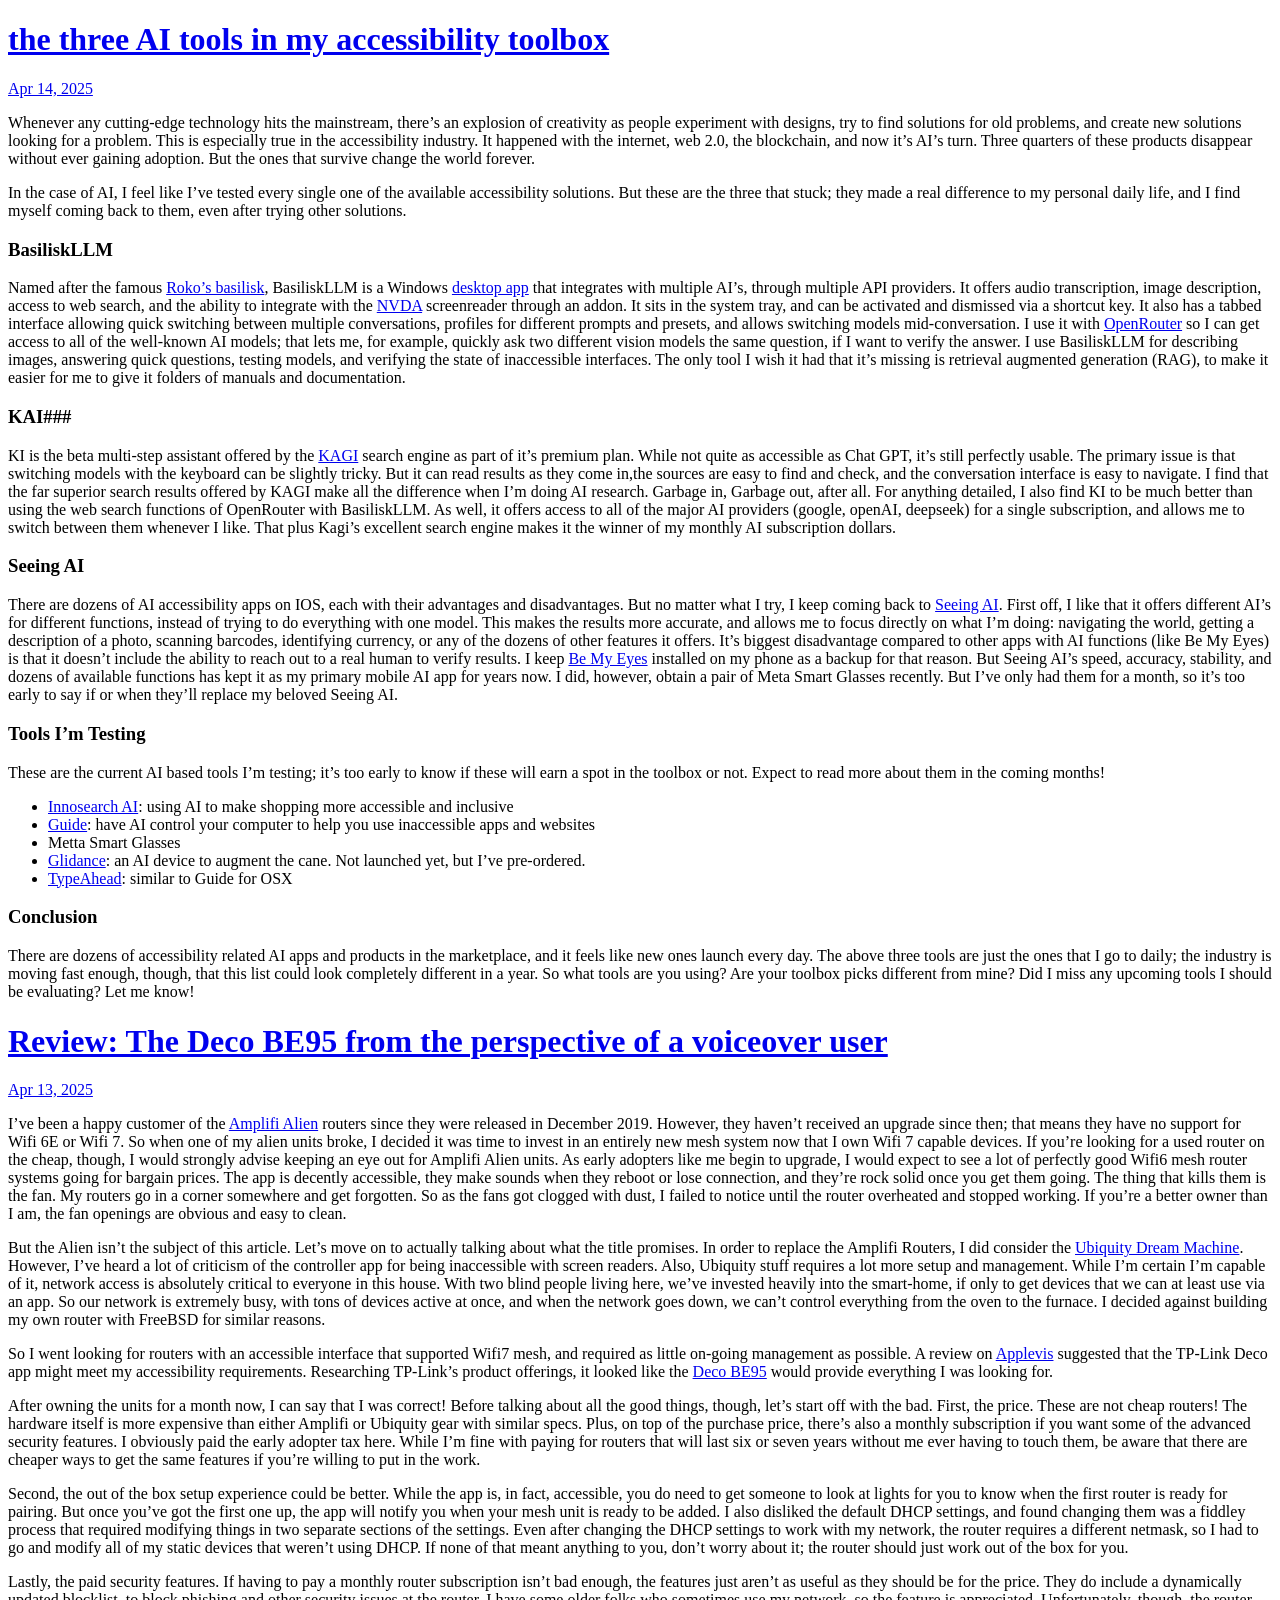
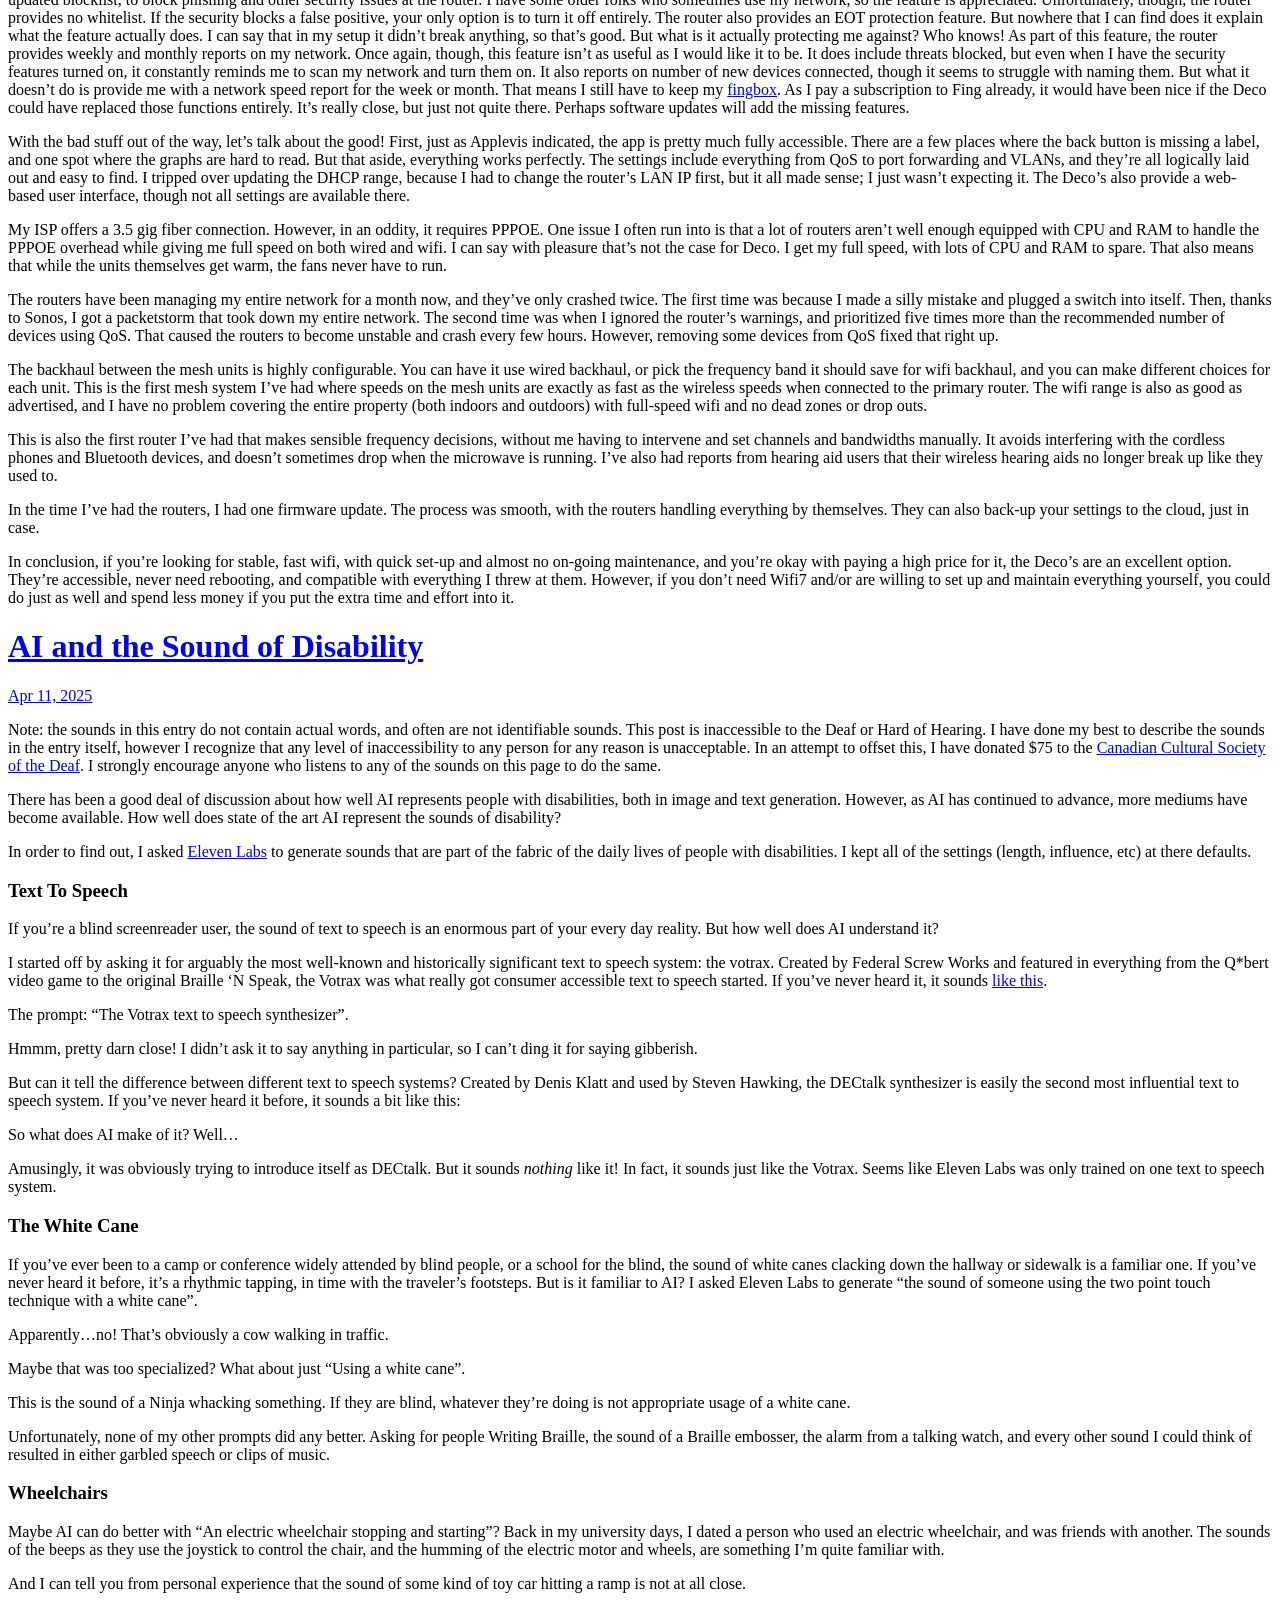
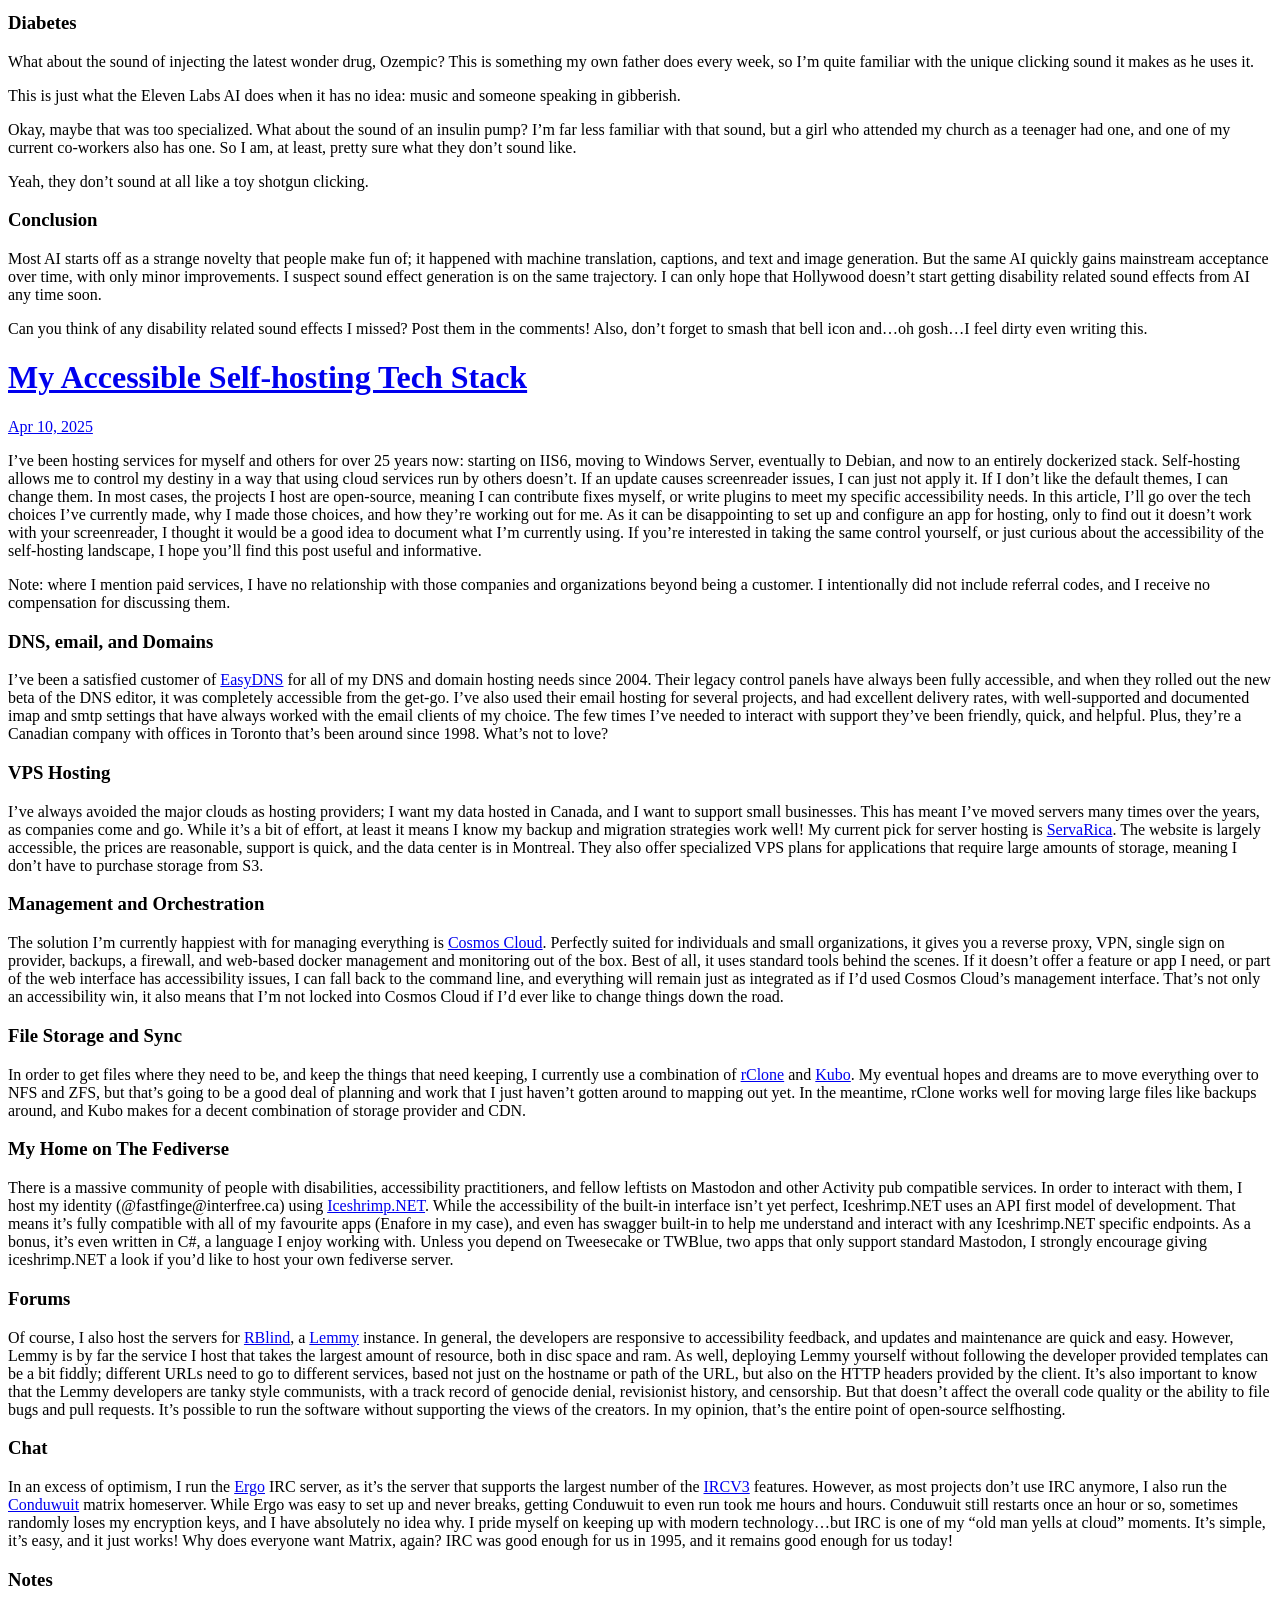
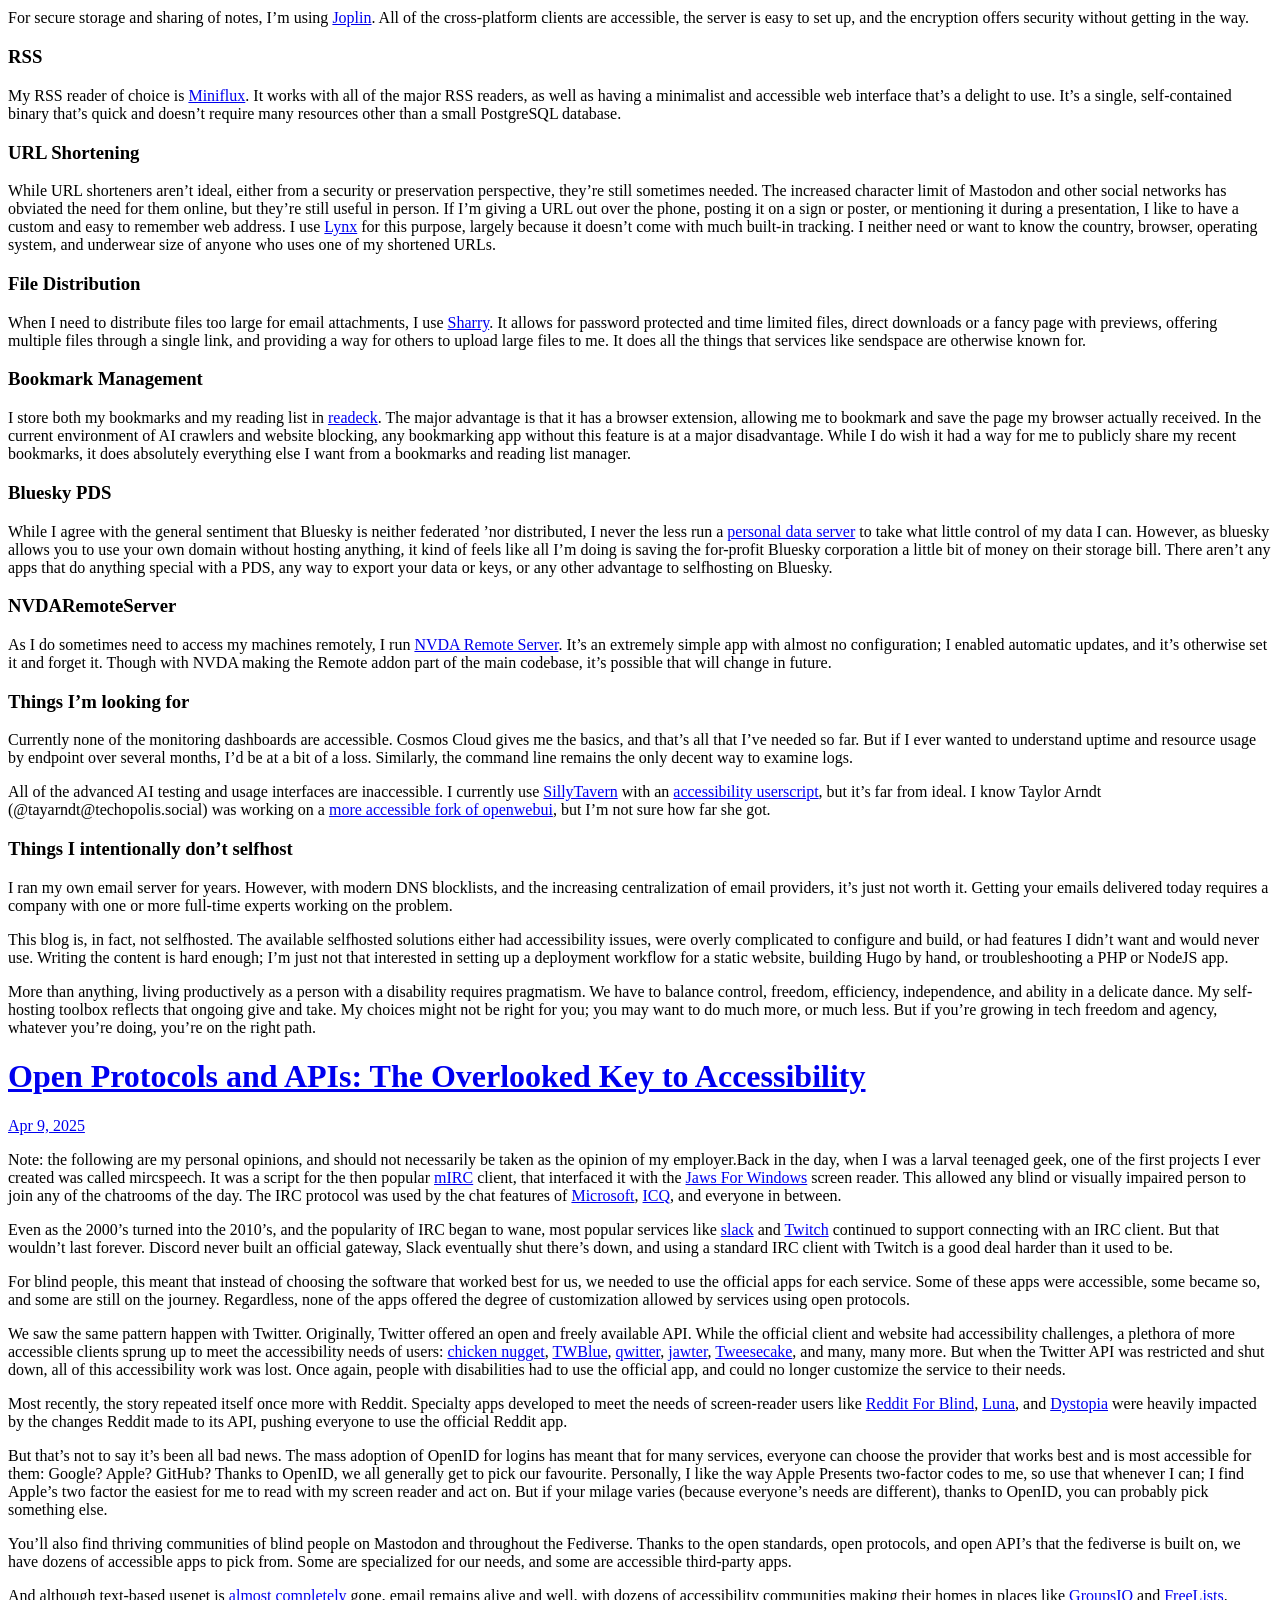
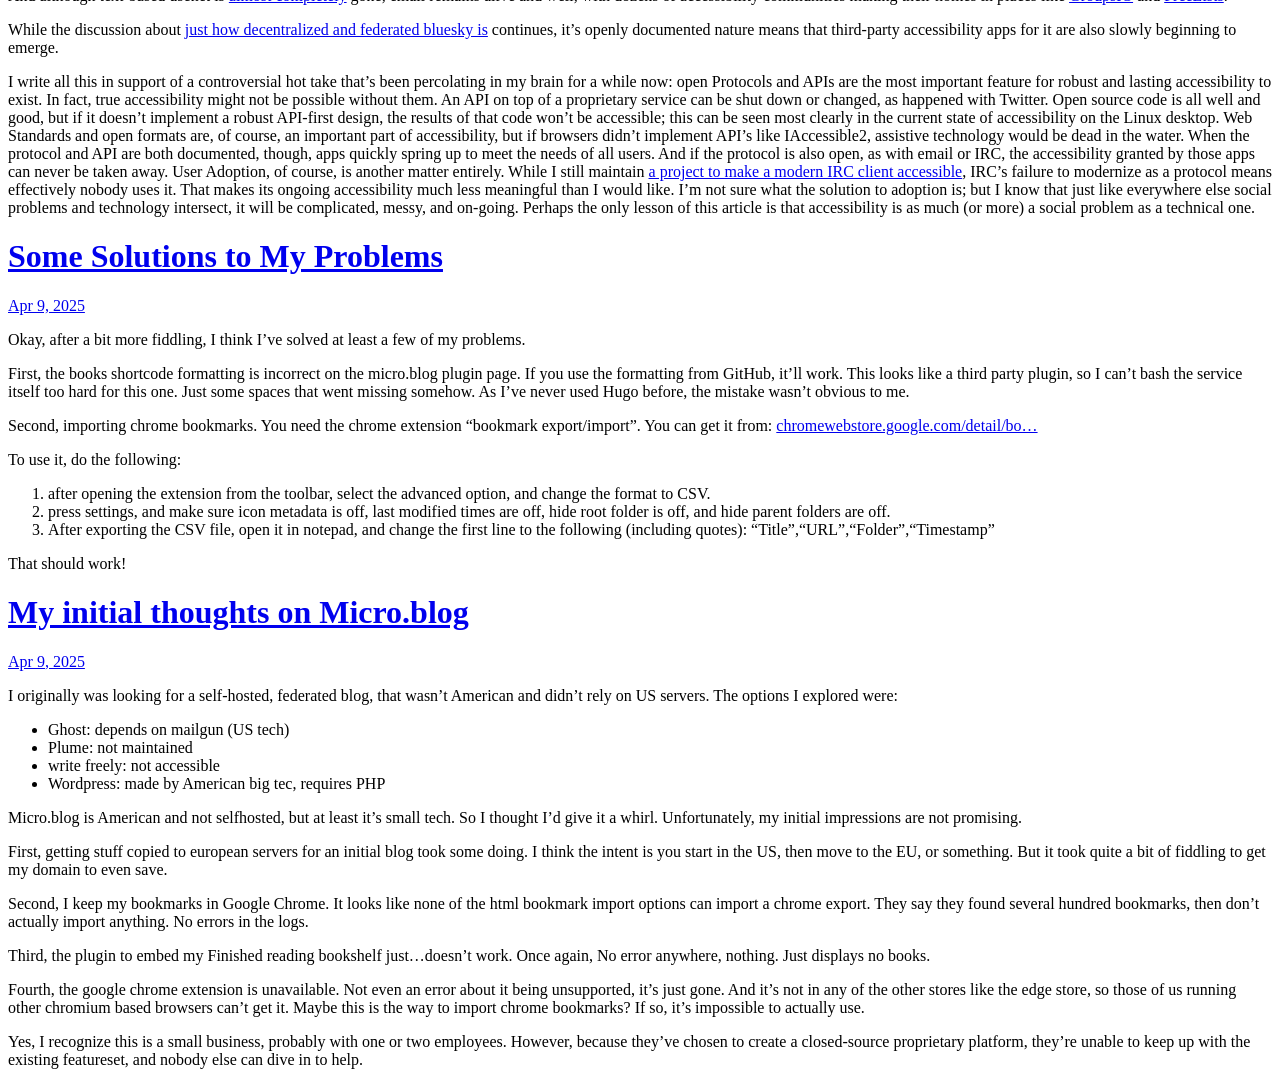
==== index.html @ 1928e14a "Archiving from Micro.blog." ====
<!DOCTYPE html>
<html>

  <head>
	<meta name="generator" content="Hugo 0.117.0">

  <title>
      
      Samuel Proulx
      
  </title>

</head>


  <body>

    

	
<div class="h-feed">

	
	
	  <div class="h-entry">
		
			<h1><a href="https://stuff.interfree.ca/2025/04/14/the-three-ai-tools-in.html">the three AI tools in my accessibility toolbox</a></h1>
		

		<a href="https://stuff.interfree.ca/2025/04/14/the-three-ai-tools-in.html" class="u-url"><time class="dt-published" datetime="2025-04-14 13:55:20 -0400">Apr 14, 2025</time></a>

		<div class="e-content">
			 <p>Whenever any cutting-edge technology hits the mainstream, there&rsquo;s an explosion of creativity as people experiment with designs, try to find solutions for old problems, and create new solutions looking for a problem.  This is especially true in the accessibility industry.  It happened with the internet, web 2.0, the blockchain, and now it&rsquo;s AI&rsquo;s turn.  Three quarters of these products disappear without ever gaining adoption.  But the ones that survive change the world forever.</p>
<p>In the case of AI, I feel like I&rsquo;ve tested every single one of the available accessibility solutions.  But these are the three that stuck; they made a real difference to my personal daily life, and I find myself coming back to them, even after trying other solutions.</p>
<h3 id="basiliskllm">BasiliskLLM</h3>
<p>Named after the famous <a href="https://www.lesswrong.com/w/rokos-basilisk">Roko&rsquo;s basilisk</a>, BasiliskLLM is a Windows <a href="https://github.com/SigmaNight/basiliskLLM?tab=readme-ov-file">desktop app</a> that integrates with multiple AI&rsquo;s, through multiple API providers.  It offers audio transcription, image description, access to web search, and the ability to integrate with the <a href="https://www.nvaccess.org">NVDA</a> screenreader through an addon.  It sits in the system tray, and can be activated and dismissed via a shortcut key.  It also has a tabbed interface allowing quick switching between multiple conversations, profiles for different prompts and presets, and allows switching models mid-conversation.  I use it with <a href="https://www.openrouter.ai">OpenRouter</a> so I can get access to all of the well-known AI models; that lets me, for example, quickly ask two different vision models the same question, if I want to verify the answer.  I use BasiliskLLM for describing images, answering quick questions, testing models, and verifying the state of inaccessible interfaces.  The only tool I wish it had that it&rsquo;s missing is retrieval augmented generation (RAG), to make it easier for me to give it folders of manuals and documentation.</p>
<h3 id="kai">KAI###</h3>
<p>KI is the beta multi-step assistant offered by the <a href="https://www.kagi.com">KAGI</a> search engine as part of it&rsquo;s premium plan.  While not quite as accessible as Chat GPT, it&rsquo;s still perfectly usable.  The primary issue is that switching models with the keyboard can be slightly tricky. But it can read results as they come in,the sources are easy to find and check, and the conversation interface is easy to navigate. I find that the far superior search results offered by KAGI make all the difference when I&rsquo;m doing AI research.  Garbage in, Garbage out, after all.  For anything detailed, I also find KI to be much better than using the web search functions of OpenRouter with BasiliskLLM.  As well, it offers access to all of the major AI providers (google, openAI, deepseek) for a single subscription, and allows me to switch between them whenever I like.  That plus Kagi&rsquo;s excellent search engine makes it the winner of my monthly AI subscription dollars.</p>
<h3 id="seeing-ai">Seeing AI</h3>
<p>There are dozens of AI accessibility apps on IOS, each with their advantages and disadvantages.  But no matter what I try, I keep coming back to <a href="https://www.seeingai.com">Seeing AI</a>.  First off, I like that it offers different AI&rsquo;s for different functions, instead of trying to do everything with one model. This makes the results more accurate, and allows me to focus directly on what I&rsquo;m doing: navigating the world, getting a description of a photo, scanning barcodes, identifying currency, or any of the dozens of other features it offers.  It&rsquo;s biggest disadvantage compared to other apps with AI functions (like Be My Eyes) is that it doesn&rsquo;t include the ability to reach out to a real human to verify results.  I keep <a href="https://www.bemyeyes.com">Be My Eyes</a> installed on my phone as a backup for that reason.  But Seeing AI&rsquo;s speed, accuracy, stability, and dozens of available functions has kept it as my primary mobile AI app for years now.  I did, however, obtain a pair of Meta Smart Glasses recently. But I&rsquo;ve only had them for a month, so it&rsquo;s too early to say if or when they&rsquo;ll replace my beloved Seeing AI.</p>
<h3 id="tools-im-testing">Tools I&rsquo;m Testing</h3>
<p>These are the current AI based tools I&rsquo;m testing; it&rsquo;s too early to know if these will earn a spot in the toolbox or not. Expect to read more about them in the coming months!</p>
<ul>
<li><a href="https://www.innosearch.ai">Innosearch AI</a>: using AI to make shopping more accessible and inclusive</li>
<li><a href="https://www.guideinteraction.com">Guide</a>: have AI control your computer to help you use inaccessible apps and websites</li>
<li>Metta Smart Glasses</li>
<li><a href="https://glidance.io">Glidance</a>: an AI device to augment the cane. Not launched yet, but I&rsquo;ve pre-ordered.</li>
<li><a href="https://typeahead.ai">TypeAhead</a>: similar to Guide for OSX</li>
</ul>
<h3 id="conclusion">Conclusion</h3>
<p>There are dozens of accessibility related AI apps and products in the marketplace, and it feels like new ones launch every day.  The above three tools are just the ones that I go to daily; the industry is moving fast enough, though, that this list could look completely different in a year.  So what tools are you using? Are your toolbox picks different from mine? Did I miss any upcoming tools I should be evaluating? Let me know!</p>

		</div>
	  </div>
	
	  <div class="h-entry">
		
			<h1><a href="https://stuff.interfree.ca/2025/04/13/review-the-deco-be-from.html">Review: The Deco BE95 from the perspective of a voiceover user</a></h1>
		

		<a href="https://stuff.interfree.ca/2025/04/13/review-the-deco-be-from.html" class="u-url"><time class="dt-published" datetime="2025-04-13 14:22:49 -0400">Apr 13, 2025</time></a>

		<div class="e-content">
			 <p>I&rsquo;ve been a happy customer of the <a href="https://amplifi.com/alien">Amplifi Alien</a> routers since they were released in December 2019.  However, they haven&rsquo;t received an upgrade since then; that means they have no support for Wifi 6E or Wifi 7.  So when one of my alien units broke, I decided it was time to invest in an entirely new mesh system now that I own Wifi 7 capable devices.  If you&rsquo;re looking for a used router on the cheap, though, I would strongly advise keeping an eye out for Amplifi Alien units. As early adopters like me begin to upgrade, I would expect to see a lot of perfectly good Wifi6 mesh router systems going for bargain prices.  The app is decently accessible, they make sounds when they reboot or lose connection, and they&rsquo;re rock solid once you get them going.  The thing that kills them is the fan. My routers go in a corner somewhere and get forgotten.  So as the fans got clogged with dust, I failed to notice until the router overheated and stopped working. If you&rsquo;re a better owner than I am, the fan openings are obvious and easy to clean.</p>
<p>But the Alien isn&rsquo;t the subject of this article.  Let&rsquo;s move on to actually talking about what the title promises.  In order to replace the Amplifi Routers, I did consider the <a href="https://ca.store.ui.com/ca/en/products/udm-pro">Ubiquity Dream Machine</a>. However, I&rsquo;ve heard a lot of criticism of the controller app for being inaccessible with screen readers.  Also, Ubiquity stuff requires a lot more setup and management.  While I&rsquo;m certain I&rsquo;m capable of it, network access is absolutely critical to everyone in this house.  With two blind people living here, we&rsquo;ve invested heavily into the smart-home, if only to get devices that we can at least use via an app.  So our network is extremely busy, with tons of devices active at once, and when the network goes down, we can&rsquo;t control everything from the oven to the furnace.  I decided against building my own router with FreeBSD for similar reasons.</p>
<p>So I went looking for routers with an accessible interface that supported Wifi7 mesh, and required as little on-going management as possible.  A review on <a href="https://www.applevis.com/apps/ios/utilities/tp-link-deco">Applevis</a> suggested that the TP-Link Deco app might meet my accessibility requirements.  Researching TP-Link&rsquo;s product offerings, it looked like the <a href="https://www.tp-link.com/ca/home-networking/deco/deco-be95">Deco BE95</a> would provide everything I was looking for.</p>
<p>After owning the units for a month now, I can say that I was correct!  Before talking about all the good things, though, let&rsquo;s start off with the bad.  First, the price.  These are not cheap routers!  The hardware itself is more expensive than either Amplifi or Ubiquity gear with similar specs. Plus, on top of the purchase price, there&rsquo;s also a monthly subscription if you want some of the advanced security features.  I obviously paid the early adopter tax here. While I&rsquo;m fine with paying for routers that will last six or seven years without me ever having to touch them, be aware that there are cheaper ways to get the same features if you&rsquo;re willing to put in the work.</p>
<p>Second, the out of the box setup experience could be better.  While the app is, in fact, accessible, you do need to get someone to look at lights for you to know when the first router is ready for pairing.  But once you&rsquo;ve got the first one up, the app will notify you when your mesh unit is ready to be added.  I also disliked the default DHCP settings, and found changing them was a fiddley process that required modifying things in two separate sections of the settings.  Even after changing the DHCP settings to work with my network, the router requires a different netmask, so I had to go and modify all of my static devices that weren&rsquo;t using DHCP.  If none of that meant anything to you, don&rsquo;t worry about it; the router should just work out of the box for you.</p>
<p>Lastly, the paid security features. If having to pay a monthly router subscription isn&rsquo;t bad enough, the features just aren&rsquo;t as useful as they should be for the price.  They do include a dynamically updated blocklist, to block phishing and other security issues at the router. I have some older folks who sometimes use my network, so the feature is appreciated.  Unfortunately, though, the router provides no whitelist. If the security blocks a false positive, your only option is to turn it off entirely.  The router also provides an EOT protection feature. But nowhere that I can find does it explain what the feature actually does. I can say that in my setup it didn&rsquo;t break anything, so that&rsquo;s good. But what is it actually protecting me against? Who knows!  As part of this feature, the router provides weekly and monthly reports on my network.  Once again, though, this feature isn&rsquo;t as useful as I would like it to be.  It does include threats blocked, but even when I have the security features turned on, it constantly reminds me to scan my network and turn them on. It also reports on number of new devices connected, though it seems to struggle with naming them.  But what it doesn&rsquo;t do is provide me with a network speed report for the week or month.  That means I still have to keep my <a href="https://help.fing.com/hc/en-us/articles/4418409261458-Fingbox-Set-up-and-features">fingbox</a>.  As I pay a subscription to Fing already, it would have been nice if the Deco could have replaced those functions entirely.  It&rsquo;s really close, but just not quite there.  Perhaps software updates will add the missing features.</p>
<p>With the bad stuff out of the way, let&rsquo;s talk about the good!  First, just as Applevis indicated, the app is pretty much fully accessible. There are a few places where the back button is missing a label, and one spot where the graphs are hard to read.  But that aside, everything works perfectly.  The settings include everything from QoS to port forwarding and VLANs, and they&rsquo;re all logically laid out and easy to find.  I tripped over updating the DHCP range, because I had to change the router&rsquo;s LAN IP first, but it all made sense; I just wasn&rsquo;t expecting it.  The Deco&rsquo;s also provide a web-based user interface, though not all settings are available there.</p>
<p>My ISP offers a 3.5 gig fiber connection. However, in an oddity, it requires PPPOE. One issue I often run into is that a lot of routers aren&rsquo;t well enough equipped with CPU and RAM to handle the PPPOE overhead while giving me full speed on both wired and wifi.  I can say with pleasure that&rsquo;s not the case for Deco. I get my full speed, with lots of CPU and RAM to spare. That also means that while the units themselves get warm, the fans never have to run.</p>
<p>The routers have been managing my entire network for a month now, and they&rsquo;ve only crashed twice. The first time was because I made a silly mistake and plugged a switch into itself.  Then, thanks to Sonos, I got a packetstorm that took down my entire network.  The second time was when I ignored the router&rsquo;s warnings, and prioritized five times more than the recommended number of devices using QoS.  That caused the routers to become unstable and crash every few hours. However, removing some devices from QoS fixed that right up.</p>
<p>The backhaul between the mesh units is highly configurable.  You can have it use wired backhaul, or pick the frequency band it should save for wifi backhaul, and you can make different choices for each unit. This is the first mesh system I&rsquo;ve had where speeds on the mesh units are exactly as fast as the wireless speeds when connected to the primary router.  The wifi range is also as good as advertised, and I have no problem covering the entire property (both indoors and outdoors) with full-speed wifi and no dead zones or drop outs.</p>
<p>This is also the first router I&rsquo;ve had that makes sensible frequency decisions, without me having to intervene and set channels and bandwidths manually.  It avoids interfering with the cordless phones and Bluetooth devices, and doesn&rsquo;t sometimes drop when the microwave is running. I&rsquo;ve also had reports from hearing aid users that their wireless hearing aids no longer break up like they used to.</p>
<p>In the time I&rsquo;ve had the routers, I had one firmware update.  The process was smooth, with the routers handling everything by themselves.  They can also back-up your settings to the cloud, just in case.</p>
<p>In conclusion, if you&rsquo;re looking for stable, fast wifi, with quick set-up and almost no on-going maintenance, and you&rsquo;re okay with paying a high price for it, the Deco&rsquo;s are an excellent option.  They&rsquo;re accessible, never need rebooting, and compatible with everything I threw at them. However, if you don&rsquo;t need Wifi7 and/or are willing to set up and maintain everything yourself, you could do just as well and spend less money if you put the extra time and effort into it.</p>

		</div>
	  </div>
	
	  <div class="h-entry">
		
			<h1><a href="https://stuff.interfree.ca/2025/04/11/ai-and-the-sound-of.html">AI and the Sound of Disability</a></h1>
		

		<a href="https://stuff.interfree.ca/2025/04/11/ai-and-the-sound-of.html" class="u-url"><time class="dt-published" datetime="2025-04-11 20:57:12 -0400">Apr 11, 2025</time></a>

		<div class="e-content">
			 <p>Note: the sounds in this entry do not contain actual words, and often are not identifiable sounds. This post is inaccessible to the Deaf or Hard of Hearing. I have done my best to describe the sounds in the entry itself, however I recognize that any level of inaccessibility to any person for any reason is unacceptable.  In an attempt to offset this, I have donated $75 to the <a href="https://deafculturecentre.ca/donate">Canadian Cultural Society of the Deaf</a>. I strongly encourage anyone who listens to any of the sounds on this page to do the same.</p>
<p>There has been a good deal of discussion about how well AI represents people with disabilities, both in image and text generation.  However, as AI has continued to advance, more mediums have become available.  How well does state of the art AI represent the sounds of disability?</p>
<p>In order to find out, I asked <a href="https://www.elevenlabs.io">Eleven Labs</a> to generate sounds that are part of the fabric of the daily lives of people with disabilities.  I kept all of the settings (length, influence, etc) at there defaults.</p>
<h3 id="text-to-speech">Text To Speech</h3>
<p>If you&rsquo;re a blind screenreader user, the sound of text to speech is an enormous part of your every day reality. But how well does AI understand it?</p>
<p>I started off by asking it for arguably the most well-known and historically significant text to speech system: the votrax.  Created by Federal Screw Works and featured in everything from the Q*bert video game to the original Braille &lsquo;N Speak, the Votrax was what really got consumer accessible text to speech started.  If you&rsquo;ve never heard it, it sounds <a href="https://www.youtube.com/watch?v=V6J7bx8Z9aA">like this</a>.</p>
<p>The prompt: &ldquo;The Votrax text to speech synthesizer&rdquo;.</p>
<p><!-- raw HTML omitted --><!-- raw HTML omitted --></p>
<p>Hmmm, pretty darn close!  I didn&rsquo;t ask it to say anything in particular, so I can&rsquo;t ding it for saying gibberish.</p>
<p>But can it tell the difference between different text to speech systems?  Created by Denis Klatt and used by Steven Hawking, the DECtalk synthesizer is easily the second most influential text to speech system.  If you&rsquo;ve never heard it before, it sounds a bit like this:</p>
<p><!-- raw HTML omitted --><!-- raw HTML omitted --></p>
<p>So what does AI make of it?  Well&hellip;</p>
<p><!-- raw HTML omitted --><!-- raw HTML omitted --></p>
<p>Amusingly, it was obviously trying to introduce itself as DECtalk. But it sounds <em>nothing</em> like it!  In fact, it sounds just like the Votrax.  Seems like Eleven Labs was only trained on one text to speech system.</p>
<h3 id="the-white-cane">The White Cane</h3>
<p>If you&rsquo;ve ever been to a camp or conference widely attended by blind people, or a school for the blind, the sound of white canes clacking down the hallway or sidewalk is a familiar one.  If you&rsquo;ve never heard it before, it&rsquo;s a rhythmic tapping, in time with the traveler&rsquo;s footsteps.  But is it familiar to AI? I asked Eleven Labs to generate &ldquo;the sound of someone using the two point touch technique with a white cane&rdquo;.</p>
<p><!-- raw HTML omitted --><!-- raw HTML omitted --></p>
<p>Apparently&hellip;no!  That&rsquo;s obviously a cow walking in traffic.</p>
<p>Maybe that was too specialized?  What about just &ldquo;Using a white cane&rdquo;.</p>
<p><!-- raw HTML omitted --><!-- raw HTML omitted --></p>
<p>This is the sound of a Ninja whacking something. If they are blind, whatever they&rsquo;re doing is not appropriate usage of a white cane.</p>
<p>Unfortunately, none of my other prompts did any better.  Asking for people Writing Braille, the sound of a Braille embosser, the alarm from a talking watch, and every other sound I could think of resulted in either garbled speech or clips of music.</p>
<h3 id="wheelchairs">Wheelchairs</h3>
<p>Maybe AI can do better with &ldquo;An electric wheelchair stopping and starting&rdquo;?  Back in my university days, I dated a person who used an electric wheelchair, and was friends with another. The sounds of the beeps as they use the joystick to control the chair, and the humming of the electric motor and wheels, are something I&rsquo;m quite familiar with.</p>
<p><!-- raw HTML omitted --><!-- raw HTML omitted --></p>
<p>And I can tell you from personal experience that the sound of some kind of toy car hitting a ramp is not at all close.</p>
<h3 id="diabetes">Diabetes</h3>
<p>What about the sound of injecting the latest wonder drug, Ozempic?  This is something my own father does every week, so I&rsquo;m quite familiar with the unique clicking sound it makes as he uses it.</p>
<p><!-- raw HTML omitted --><!-- raw HTML omitted --></p>
<p>This is just what the Eleven Labs AI does when it has no idea: music and someone speaking in gibberish.</p>
<p>Okay, maybe that was too specialized. What about  the sound of an insulin pump? I&rsquo;m far less familiar with that sound, but a girl who attended my church as a teenager had one, and one of my current co-workers also has one. So I am, at least, pretty sure what they don&rsquo;t sound like.</p>
<p><!-- raw HTML omitted --><!-- raw HTML omitted --></p>
<p>Yeah, they don&rsquo;t sound at all like a toy shotgun clicking.</p>
<h3 id="conclusion">Conclusion</h3>
<p>Most AI starts off as a strange novelty that people make fun of; it happened with machine translation, captions, and text and image generation.  But the same AI quickly gains mainstream acceptance over time, with only minor improvements.  I suspect sound effect generation is on the same trajectory.  I can only hope that Hollywood doesn&rsquo;t start getting disability related sound effects from AI any time soon.</p>
<p>Can you think of any disability related sound effects I missed? Post them in the comments! Also, don&rsquo;t forget to smash that bell icon and&hellip;oh gosh&hellip;I feel dirty even writing this.</p>

		</div>
	  </div>
	
	  <div class="h-entry">
		
			<h1><a href="https://stuff.interfree.ca/2025/04/10/my-accessible-selfhosting-tech-stack.html">My Accessible Self-hosting Tech Stack</a></h1>
		

		<a href="https://stuff.interfree.ca/2025/04/10/my-accessible-selfhosting-tech-stack.html" class="u-url"><time class="dt-published" datetime="2025-04-10 14:27:09 -0400">Apr 10, 2025</time></a>

		<div class="e-content">
			 <p>I&rsquo;ve been hosting services for myself and others for over 25 years now: starting on IIS6, moving to Windows Server, eventually to Debian, and now to an entirely dockerized stack.  Self-hosting allows me to control my destiny in a way that using cloud services run by others doesn&rsquo;t.  If an update causes screenreader issues, I can just not apply it. If I don&rsquo;t like the default themes, I can change them. In most cases, the projects I host are open-source, meaning I can contribute fixes myself, or write plugins to meet my specific accessibility needs.  In this article, I&rsquo;ll go over the tech choices I&rsquo;ve currently made, why I made those choices, and how they&rsquo;re working out for me.  As it can be disappointing to set up and configure an app for hosting, only to find out it doesn&rsquo;t work with your screenreader, I thought it would be a good idea to document what I&rsquo;m currently using.  If you&rsquo;re interested in taking the same control yourself, or just curious about the accessibility of the self-hosting landscape, I hope you&rsquo;ll find this post useful and informative.</p>
<p>Note:  where I mention paid services, I have no relationship with those companies and organizations beyond being a customer.  I intentionally did not include referral codes, and I receive no compensation for discussing them.</p>
<h3 id="dns-email-and-domains">DNS, email, and Domains</h3>
<p>I&rsquo;ve been a satisfied customer of <a href="https://easydns.com">EasyDNS</a> for all of my DNS and domain hosting needs since 2004.  Their legacy control panels have always been fully accessible, and when they rolled out the new beta of the DNS editor, it was completely accessible from the get-go.  I&rsquo;ve also used their email hosting for several projects, and had excellent delivery rates, with well-supported and documented imap and smtp settings that have always worked with the email clients of my choice.  The few times I&rsquo;ve needed to interact with support they&rsquo;ve been friendly, quick, and helpful.  Plus, they&rsquo;re a Canadian company with offices in Toronto that&rsquo;s been around since 1998.  What&rsquo;s not to love?</p>
<h3 id="vps-hosting">VPS Hosting</h3>
<p>I&rsquo;ve always avoided the major clouds as hosting providers; I want my data hosted in Canada, and I want to support small businesses. This has meant I&rsquo;ve moved servers many times over the years, as companies come and go.  While it&rsquo;s a bit of effort, at least it means I know my backup and migration strategies work well!  My current pick for server hosting is <a href="https://servarica.com">ServaRica</a>.  The website is largely accessible, the prices are reasonable, support is quick, and the data center is in Montreal.  They also offer specialized VPS plans for applications that require large amounts of storage, meaning I don&rsquo;t have to purchase storage from S3.</p>
<h3 id="management-and-orchestration">Management and Orchestration</h3>
<p>The solution I&rsquo;m currently happiest with for managing everything is <a href="https://cosmos-cloud.io">Cosmos Cloud</a>.  Perfectly suited for individuals and small organizations, it gives you a reverse proxy, VPN, single sign on provider, backups, a firewall, and web-based docker management and monitoring out of the box.  Best of all, it uses standard tools behind the scenes.  If it doesn&rsquo;t offer a feature or app I need, or part of the web interface has accessibility issues, I can fall back to the command line, and everything will remain just as integrated as if I&rsquo;d used Cosmos Cloud&rsquo;s management interface.  That&rsquo;s not only an accessibility win, it also means that I&rsquo;m not locked into Cosmos Cloud if I&rsquo;d ever like to change things down the road.</p>
<h3 id="file-storage-and-sync">File Storage and Sync</h3>
<p>In order to get files where they need to be, and keep the things that need keeping, I currently use a combination of <a href="https://rclone.org">rClone</a> and <a href="https://github.com/ipfs/kubo">Kubo</a>.  My eventual hopes and dreams are to move everything over to NFS and ZFS, but that&rsquo;s going to be a good deal of planning and work that I just haven&rsquo;t gotten around to mapping out yet.  In the meantime, rClone works well for moving large files like backups around, and Kubo makes for a decent combination of storage provider and CDN.</p>
<h3 id="my-home-on-the-fediverse">My Home on The Fediverse</h3>
<p>There is a massive community of people with disabilities, accessibility practitioners, and fellow leftists on Mastodon and other Activity pub compatible services.  In order to interact with them, I host my identity (@fastfinge@interfree.ca) using <a href="https://iceshrimp.dev/iceshrimp/iceshrimp.net">Iceshrimp.NET</a>.  While the accessibility of the built-in interface isn&rsquo;t yet perfect, Iceshrimp.NET uses an API first model of development.  That means it&rsquo;s fully compatible with all of my favourite apps (Enafore in my case), and even has swagger built-in to help me understand and interact with any Iceshrimp.NET specific endpoints.  As a bonus, it&rsquo;s even written in C#, a language I enjoy working with.  Unless you depend on Tweesecake or TWBlue, two apps that only support standard Mastodon, I strongly encourage giving iceshrimp.NET a look if you&rsquo;d like to host your own fediverse server.</p>
<h3 id="forums">Forums</h3>
<p>Of course, I also host the servers for <a href="https://www.rblind.com">RBlind</a>, a <a href="https://join-lemmy.org">Lemmy</a> instance.  In general, the developers are responsive to accessibility feedback, and updates and maintenance are quick and easy.  However, Lemmy is by far the service I host that takes the largest amount of resource, both in disc space and ram.  As well, deploying Lemmy yourself without following the developer provided templates can be a bit fiddly; different URLs need to go to different services, based not just on the hostname or path of the URL, but also on the HTTP headers provided by the client.  It&rsquo;s also important to know that the Lemmy developers are tanky style communists, with a track record of genocide denial, revisionist history, and censorship.  But that doesn&rsquo;t affect the overall code quality or the ability to file bugs and pull requests.  It&rsquo;s possible to run the software without supporting the views of the creators.  In my opinion, that&rsquo;s the entire point of open-source selfhosting.</p>
<h3 id="chat">Chat</h3>
<p>In an excess of optimism, I run the <a href="https://ergo.chat/about">Ergo</a> IRC server, as it&rsquo;s the server that supports the largest number of the <a href="https://ircv3.net/software/servers">IRCV3</a> features.  However, as most projects don&rsquo;t use IRC anymore, I also run the <a href="https://github.com/girlbossceo/conduwuit">Conduwuit</a> matrix homeserver.  While Ergo was easy to set up and never breaks, getting Conduwuit to even run took me hours and hours. Conduwuit still restarts once an hour or so, sometimes randomly loses my encryption keys, and I have absolutely no idea why.  I pride myself on keeping up with modern technology&hellip;but IRC is one of my &ldquo;old man yells at cloud&rdquo; moments.  It&rsquo;s simple, it&rsquo;s easy, and it just works!  Why does everyone want Matrix, again?  IRC was good enough for us in 1995, and it remains good enough for us today!</p>
<h3 id="notes">Notes</h3>
<p>For secure storage and sharing of notes, I&rsquo;m using <a href="https://github.com/laurent22/joplin/blob/dev/packages/server/README.md">Joplin</a>.  All of the cross-platform clients are accessible, the server is easy to set up, and the encryption offers security without getting in the way.</p>
<h3 id="rss">RSS</h3>
<p>My RSS reader of choice is <a href="https://miniflux.app">Miniflux</a>.  It works with all of the major RSS readers, as well as having a minimalist and accessible web interface that&rsquo;s a delight to use.  It&rsquo;s a single, self-contained binary that&rsquo;s quick and doesn&rsquo;t require many resources other than a small PostgreSQL database.</p>
<h3 id="url-shortening">URL Shortening</h3>
<p>While URL shorteners aren&rsquo;t ideal, either from a security or preservation perspective, they&rsquo;re still sometimes needed. The increased character limit of Mastodon and other social networks has obviated the need for them online, but they&rsquo;re still useful in person.  If I&rsquo;m giving a URL out over the phone, posting it on a sign or poster, or mentioning it during a presentation, I like to have a custom and easy to remember web address.  I use <a href="https://github.com/Lynx-Shortener/Lynx">Lynx</a> for this purpose, largely because it doesn&rsquo;t come with much built-in tracking.  I neither need or want to know the country, browser, operating system, and underwear size of anyone who uses one of my shortened URLs.</p>
<h3 id="file-distribution">File Distribution</h3>
<p>When I need to distribute files too large for email attachments, I use <a href="https://github.com/eikek/sharry">Sharry</a>. It allows for password protected and time limited files, direct downloads or a fancy page with previews, offering multiple files through a single link, and providing a way for others to upload large files to me.  It does all the things that services like sendspace are otherwise known for.</p>
<h3 id="bookmark-management">Bookmark Management</h3>
<p>I store both my bookmarks and my reading list in <a href="https://readeck.org/en">readeck</a>.  The major advantage is that it has a browser extension, allowing me to bookmark and save the page my browser actually received.  In the current environment of AI crawlers and website blocking, any bookmarking app without this feature is at a major disadvantage.  While I do wish it had a way for me to publicly share my recent bookmarks, it does absolutely everything else I want from a bookmarks and reading list manager.</p>
<h3 id="bluesky-pds">Bluesky PDS</h3>
<p>While I agree with the general sentiment that Bluesky is neither federated &rsquo;nor distributed, I never the less run a <a href="https://github.com/bluesky-social/pds">personal data server</a> to take what little control of my data I can.  However, as bluesky allows you to use your own domain without hosting anything, it kind of feels like all I&rsquo;m doing is saving the for-profit Bluesky corporation a little bit of money on their storage bill.  There aren&rsquo;t any apps that do anything special with a PDS, any way to export your data or keys, or any other advantage to selfhosting on Bluesky.</p>
<h3 id="nvdaremoteserver">NVDARemoteServer</h3>
<p>As I do sometimes need to access my machines remotely, I run <a href="https://github.com/jmdaweb/NVDARemoteServer">NVDA Remote Server</a>.  It&rsquo;s an extremely simple app with almost no configuration; I enabled automatic updates, and it&rsquo;s otherwise set it and forget it.  Though with NVDA making the Remote addon part of the main codebase, it&rsquo;s possible that will change in future.</p>
<h3 id="things-im-looking-for">Things I&rsquo;m looking for</h3>
<p>Currently none of the monitoring dashboards are accessible. Cosmos Cloud gives me the basics, and that&rsquo;s all that I&rsquo;ve needed so far.  But if I ever wanted to understand uptime and resource usage by endpoint over several months, I&rsquo;d be at a bit of a loss.  Similarly, the command line remains the only decent way to examine logs.</p>
<p>All of the advanced AI testing and usage interfaces are inaccessible. I currently use <a href="https://github.com/SillyTavern/SillyTavern">SillyTavern</a> with an <a href="https://greasyfork.org/en/scripts/503246-sillytavern-screenreader-accessibility-fixes">accessibility userscript</a>, but it&rsquo;s far from ideal.  I know Taylor Arndt (@tayarndt@techopolis.social) was working on a <a href="https://github.com/tayarndt/open-webui">more accessible fork of openwebui</a>, but I&rsquo;m not sure how far she got.</p>
<h3 id="things-i-intentionally-dont-selfhost">Things I intentionally don&rsquo;t selfhost</h3>
<p>I ran my own email server for years.  However, with modern DNS blocklists, and the increasing centralization of email providers, it&rsquo;s just not worth it.  Getting your emails delivered today requires a company with one or more full-time experts working on the problem.</p>
<p>This blog is, in fact, not selfhosted.  The available selfhosted solutions either had accessibility issues, were overly complicated to configure and build, or had features I didn&rsquo;t want and would never use.  Writing the content is hard enough; I&rsquo;m just not that interested in setting up a deployment workflow for a static website, building Hugo by hand, or troubleshooting a PHP or NodeJS app.</p>
<p>More than anything, living productively as a person with a disability requires pragmatism.  We have to balance control, freedom, efficiency, independence, and ability in a delicate dance.  My self-hosting toolbox reflects that ongoing give and take.  My choices might not be right for you; you may want to do much more, or much less.  But if you&rsquo;re growing in tech freedom and agency, whatever you&rsquo;re doing, you&rsquo;re on the right path.</p>

		</div>
	  </div>
	
	  <div class="h-entry">
		
			<h1><a href="https://stuff.interfree.ca/2025/04/09/open-protocols-and-apis-the.html">Open Protocols and APIs: The Overlooked Key to Accessibility</a></h1>
		

		<a href="https://stuff.interfree.ca/2025/04/09/open-protocols-and-apis-the.html" class="u-url"><time class="dt-published" datetime="2025-04-09 22:55:07 -0400">Apr 9, 2025</time></a>

		<div class="e-content">
			 <p>Note: the following are my personal opinions, and should not necessarily be taken as the opinion of my employer.Back in the day, when I was a larval teenaged geek, one of the first projects I ever created was called mircspeech. It was a script for the then popular <a href="https://www.mirc.com">mIRC</a> client, that interfaced it with the <a href="https://www.freedomscientific.com/products/software/jaws">Jaws For Windows</a> screen reader.  This allowed any blind or visually impaired person to join any of the chatrooms of the day. The IRC protocol was used by the chat features of <a href="https://en.wikipedia.org/wiki/Microsoft_Comic_Chat">Microsoft</a>, <a href="https://web.archive.org/web/20071017114006/http://icq.com/ircqnet/help/index.html">ICQ</a>, and everyone in between.</p>
<p>Even as the 2000&rsquo;s turned into the 2010&rsquo;s, and the popularity of IRC began to wane, most popular services like <a href="https://guidebeta.slack.com/account/gateways">slack</a> and <a href="https://gist.github.com/hunterbridges/ab095066d40f2e1a243e">Twitch</a> continued to support connecting with an IRC client.  But that wouldn&rsquo;t last forever.  Discord never built an official gateway, Slack eventually shut there&rsquo;s down, and using a standard IRC client with Twitch is a good deal harder than it used to be.</p>
<p>For blind people, this meant that instead of choosing the software that worked best for us, we needed to use the official apps for each service. Some of these apps were accessible, some became so, and some are still on the journey.  Regardless, none of the apps offered the degree of customization allowed by services using open protocols.</p>
<p>We saw the same pattern happen with Twitter.  Originally, Twitter offered an open and freely available API. While the official client and website had accessibility challenges, a plethora of more accessible clients sprung up to meet the accessibility needs of users: <a href="https://www.chrishofstader.com/chicken-nugget-accessible-twitter-client-released">chicken nugget</a>, <a href="https://github.com/MCV-Software/TWBlue">TWBlue</a>, <a href="https://qwitter-client.net">qwitter</a>, <a href="https://randylaptop.com/software/jawter-2/all/1">jawter</a>, <a href="https://tweesecake.app">Tweesecake</a>, and many, many more.  But when the Twitter API was restricted and shut down, all of this accessibility work was lost.  Once again, people with disabilities had to use the official app, and could no longer customize the service to their needs.</p>
<p>Most recently, the story repeated itself once more with Reddit.  Specialty apps developed to meet the needs of screen-reader users like <a href="https://redditforblind.org">Reddit For Blind</a>, <a href="https://www.nathantech.net/products/software/lunareddit.php">Luna</a>, and <a href="https://apps.apple.com/us/app/dystopia-for-reddit/id1430599061">Dystopia</a> were heavily impacted by the changes Reddit made to its API, pushing everyone to use the official Reddit app.</p>
<p>But that&rsquo;s not to say it&rsquo;s been all bad news. The mass adoption of OpenID for logins has meant that for many services, everyone can choose the provider that works best and is most accessible for them: Google? Apple? GitHub? Thanks to OpenID, we all generally get to pick our favourite.  Personally, I like the way Apple Presents two-factor codes to me, so use that whenever I can; I find Apple&rsquo;s two factor the easiest for me to read with my screen reader and act on.  But if your milage varies (because everyone&rsquo;s needs are different), thanks to OpenID, you can probably pick something else.</p>
<p>You&rsquo;ll also find thriving communities of blind people on Mastodon and throughout the Fediverse.  Thanks to the open standards, open protocols, and open API&rsquo;s that the fediverse is built on, we have dozens of accessible apps to pick from. Some are specialized for our needs, and some are accessible third-party apps.</p>
<p>And although text-based usenet is <a href="https://news.individual.net">almost completely</a> gone, email remains alive and well, with dozens of accessibility communities making their homes in places like <a href="https://groups.io">GroupsIO</a> and <a href="https://www.freelists.org">FreeLists</a>.</p>
<p>While the discussion about <a href="https://dustycloud.org/blog/how-decentralized-is-bluesky">just how decentralized and federated bluesky is</a> continues, it&rsquo;s openly documented nature means that third-party accessibility apps for it are also slowly beginning to emerge.</p>
<p>I write all this in support of a controversial hot take that&rsquo;s been percolating in my brain for a while now: open Protocols and APIs are the most important feature for robust and lasting accessibility to exist.  In fact, true accessibility might not be possible without them.  An API on top of a proprietary service can be shut down or changed, as happened with Twitter.  Open source code is all well and good, but if it doesn&rsquo;t implement a robust API-first design, the results of that code won&rsquo;t be accessible; this can be seen most clearly in the current state of accessibility on the Linux desktop.  Web Standards and open formats are, of course, an important part of accessibility, but if browsers didn&rsquo;t implement API&rsquo;s like IAccessible2, assistive technology would be dead in the water.  When the protocol and API are both documented, though, apps quickly spring up to meet the needs of all users. And if the protocol is also open, as with email or IRC, the accessibility granted by those apps can never be taken away.  User Adoption, of course, is another matter entirely.  While I still maintain <a href="https://github.com/fastfinge/adispeak">a project to make a modern IRC client accessible</a>, IRC&rsquo;s failure to modernize as a protocol means effectively nobody uses it.  That makes its ongoing accessibility much less meaningful than I would like.  I&rsquo;m not sure what the solution to adoption is; but I know that just like everywhere else social problems and technology intersect, it will be complicated, messy, and on-going.  Perhaps the only lesson of this article is that accessibility is as much (or more) a social problem as a technical one.</p>

		</div>
	  </div>
	
	  <div class="h-entry">
		
			<h1><a href="https://stuff.interfree.ca/2025/04/09/some-solutions-to-my-problems.html">Some Solutions to My Problems</a></h1>
		

		<a href="https://stuff.interfree.ca/2025/04/09/some-solutions-to-my-problems.html" class="u-url"><time class="dt-published" datetime="2025-04-09 14:39:00 -0400">Apr 9, 2025</time></a>

		<div class="e-content">
			 <p>Okay, after a bit more fiddling, I think I&rsquo;ve solved at least a few of my problems.</p>
<p>First, the books shortcode formatting is incorrect on the micro.blog plugin page. If you use the formatting from GitHub, it&rsquo;ll work.  This looks like a third party plugin, so I can&rsquo;t bash the service itself too hard for this one. Just some spaces that went missing somehow. As I&rsquo;ve never used Hugo before, the mistake wasn&rsquo;t obvious to me.</p>
<p>Second, importing chrome bookmarks.  You need the chrome extension &ldquo;bookmark export/import&rdquo;. You can get it from: <a href="https://chromewebstore.google.com/detail/bookmark-importexport/gdhpeilfkeeajillmcncaelnppiakjhn">chromewebstore.google.com/detail/bo&hellip;</a></p>
<p>To use it, do the following:</p>
<ol>
<li>after opening the extension from the toolbar, select the advanced option, and change the format to CSV.</li>
<li>press settings, and make sure icon metadata is off, last modified times are off, hide root folder is off, and hide parent folders are off.</li>
<li>After exporting the CSV file, open it in notepad, and change the first line to the following (including quotes): &ldquo;Title&rdquo;,&ldquo;URL&rdquo;,&ldquo;Folder&rdquo;,&ldquo;Timestamp&rdquo;</li>
</ol>
<p>That should work!</p>

		</div>
	  </div>
	
	  <div class="h-entry">
		
			<h1><a href="https://stuff.interfree.ca/2025/04/09/my-initial-thoughts-on-microblog.html">My initial thoughts on Micro.blog</a></h1>
		

		<a href="https://stuff.interfree.ca/2025/04/09/my-initial-thoughts-on-microblog.html" class="u-url"><time class="dt-published" datetime="2025-04-09 14:10:44 -0400">Apr 9, 2025</time></a>

		<div class="e-content">
			 <p>I originally was looking for a self-hosted, federated blog, that wasn&rsquo;t American and didn&rsquo;t rely on US servers.  The options I explored were:</p>
<ul>
<li>Ghost: depends on mailgun (US tech)</li>
<li>Plume: not maintained</li>
<li>write freely: not accessible</li>
<li>Wordpress: made by American big tec, requires PHP</li>
</ul>
<p>Micro.blog is American and not selfhosted, but at least it&rsquo;s small tech.  So I thought I&rsquo;d give it a whirl.  Unfortunately, my initial impressions are not promising.</p>
<p>First, getting stuff copied to european servers for an initial blog took some doing. I think the intent is you start in the US, then move to the EU, or something. But it took quite a bit of fiddling to get my domain to even save.</p>
<p>Second, I keep my bookmarks in Google Chrome.  It looks like none of the html bookmark import options can import a chrome export. They say they found several hundred bookmarks, then don&rsquo;t actually import anything. No errors in the logs.</p>
<p>Third, the plugin to embed my Finished reading bookshelf just&hellip;doesn&rsquo;t work. Once again, No error anywhere, nothing. Just displays no books.</p>
<p>Fourth, the google chrome extension is unavailable.  Not even an error about it being unsupported, it&rsquo;s just gone. And it&rsquo;s not in any of the other stores like the edge store, so those of us running other chromium based browsers can&rsquo;t get it. Maybe this is the way to import chrome bookmarks? If so, it&rsquo;s impossible to actually use.</p>
<p>Yes, I recognize this is a small business, probably with one or two employees.  However, because they&rsquo;ve chosen to create a closed-source proprietary platform, they&rsquo;re unable to keep up with the existing featureset, and nobody else can dive in to help.</p>

		</div>
	  </div>
	

</div>


    
    

  </body>

</html>
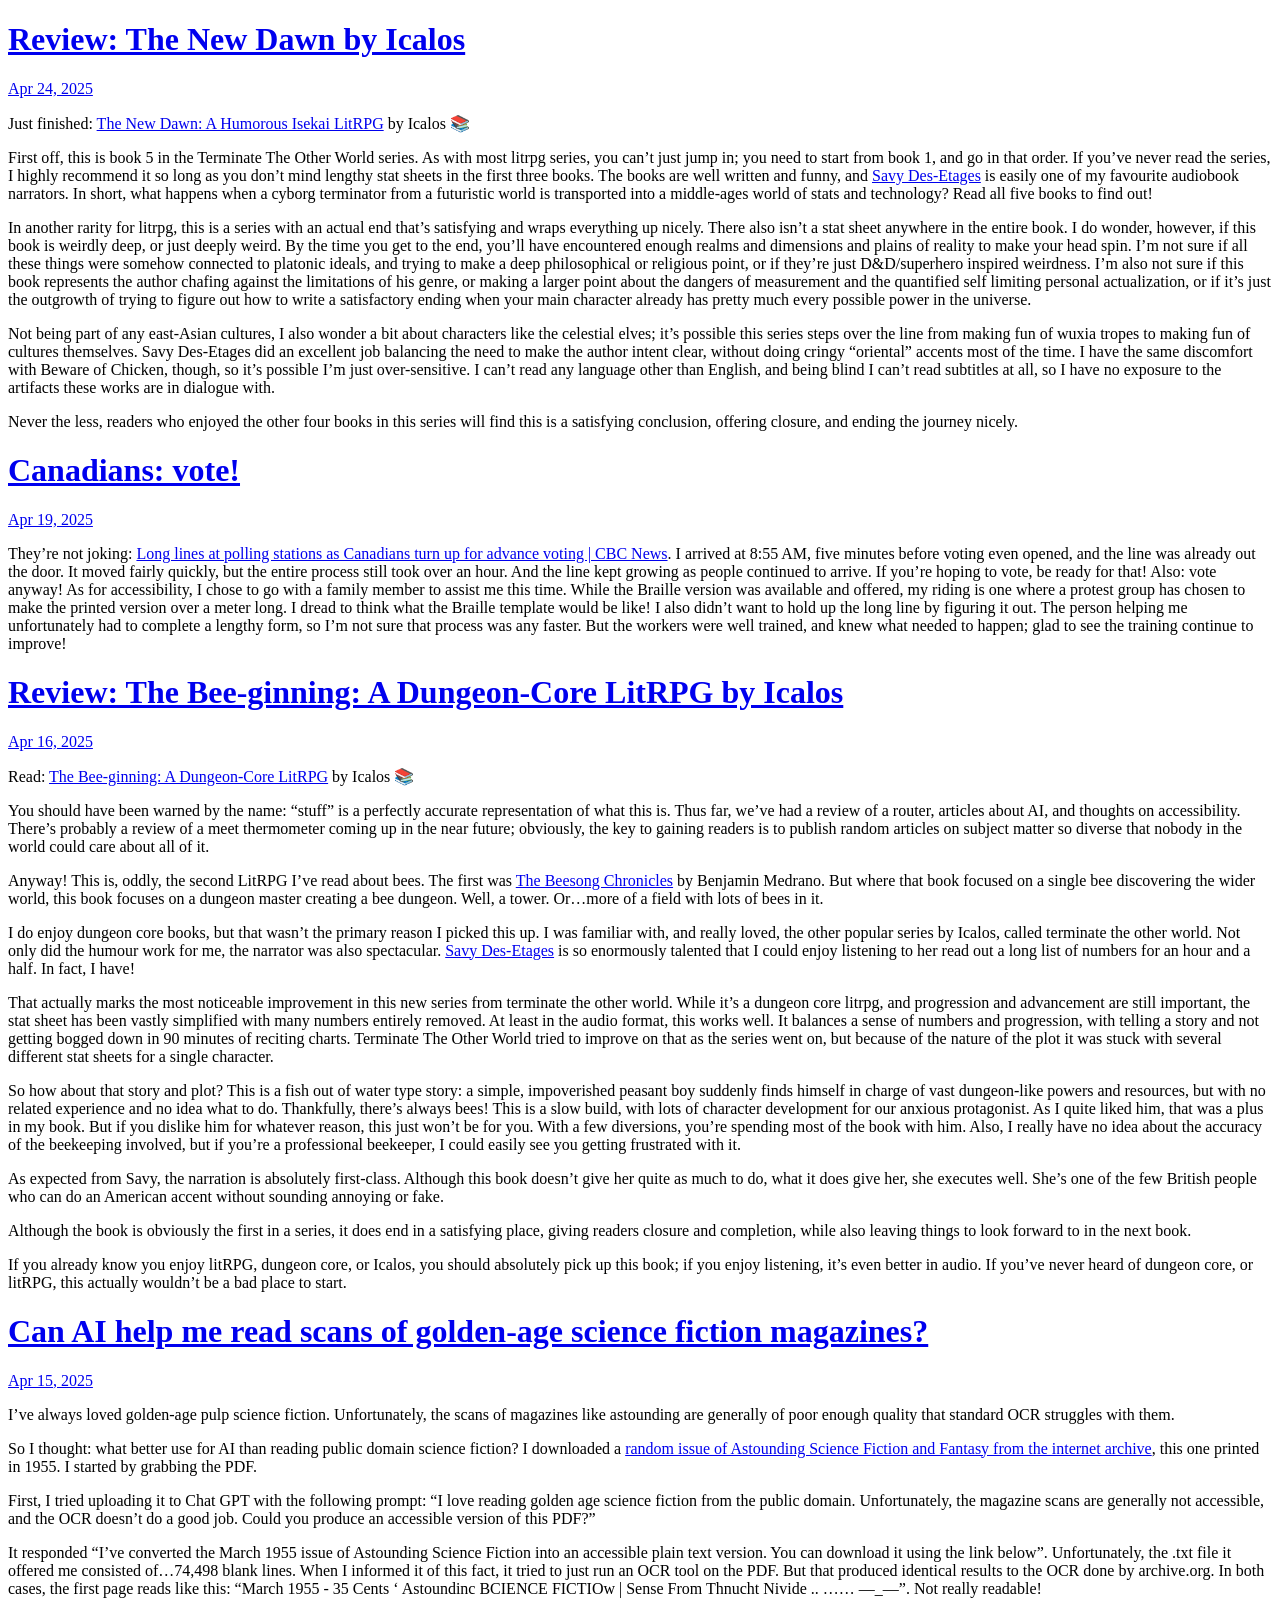
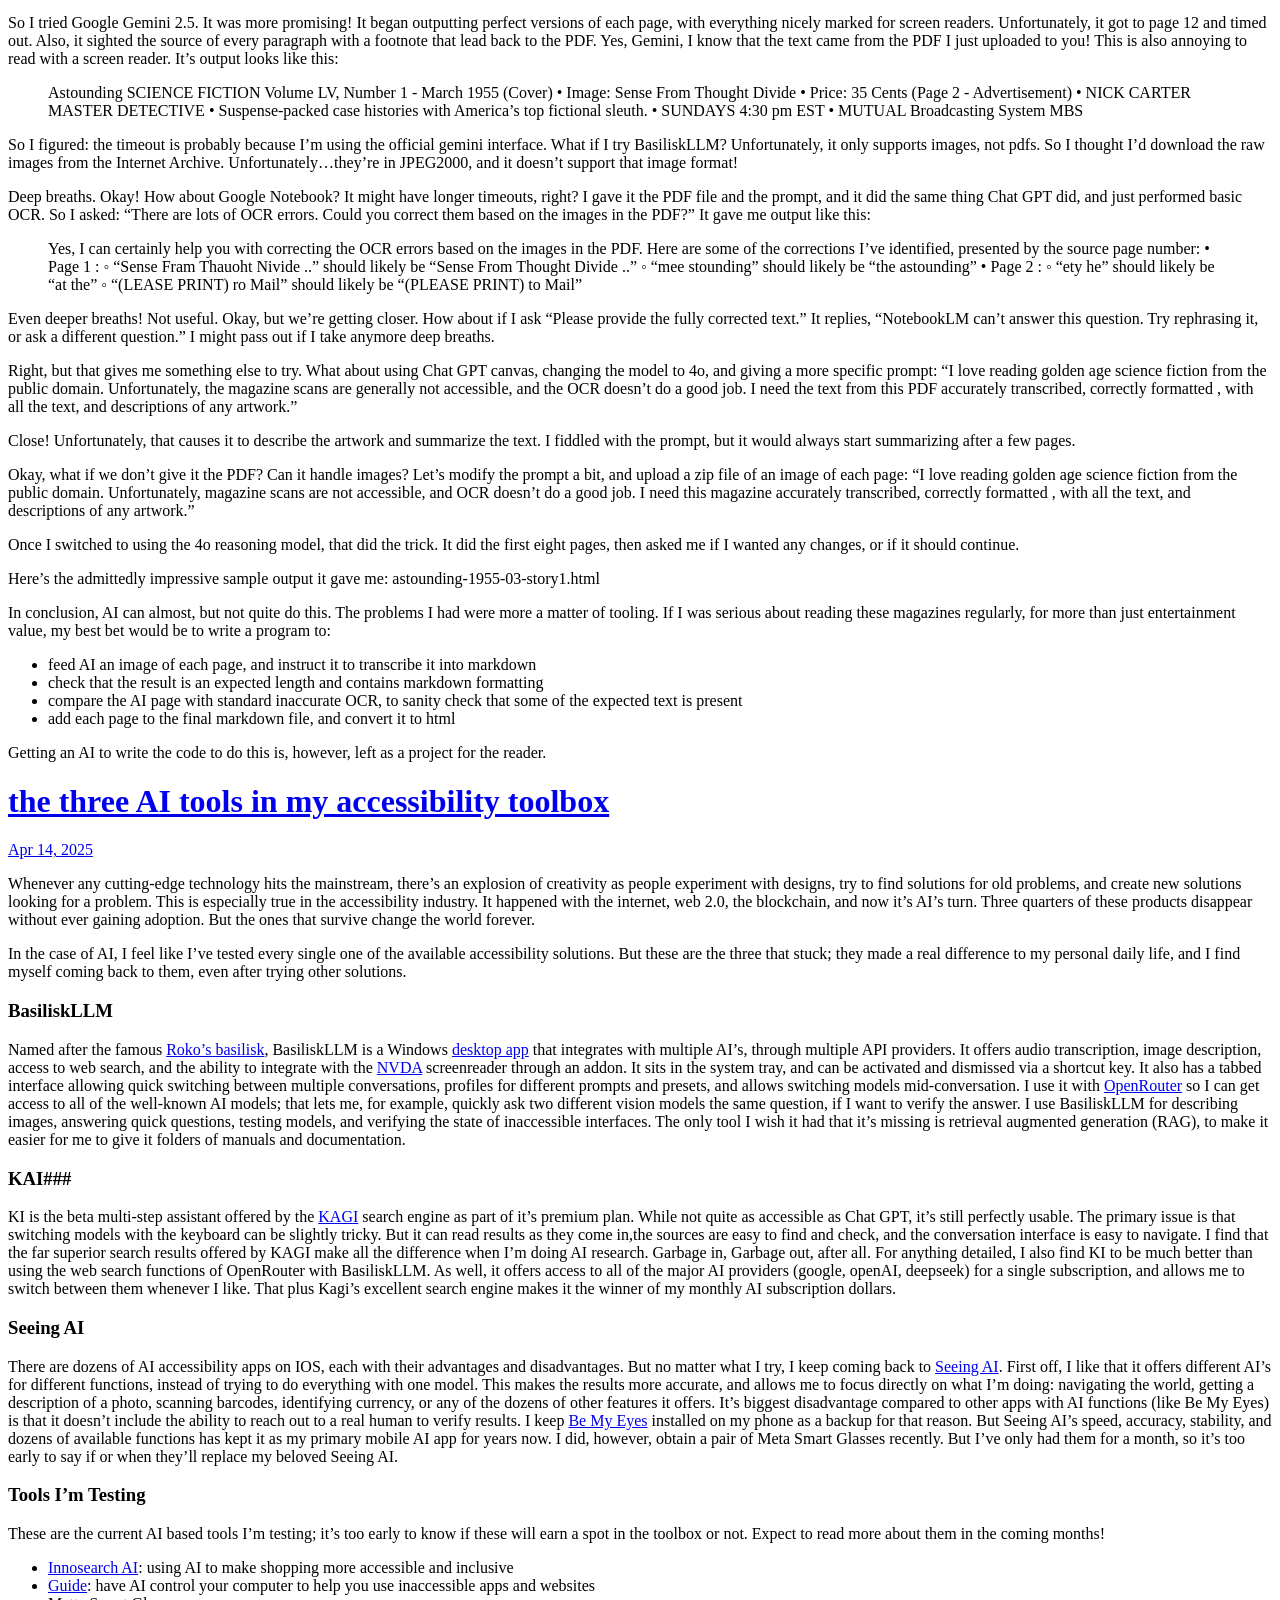
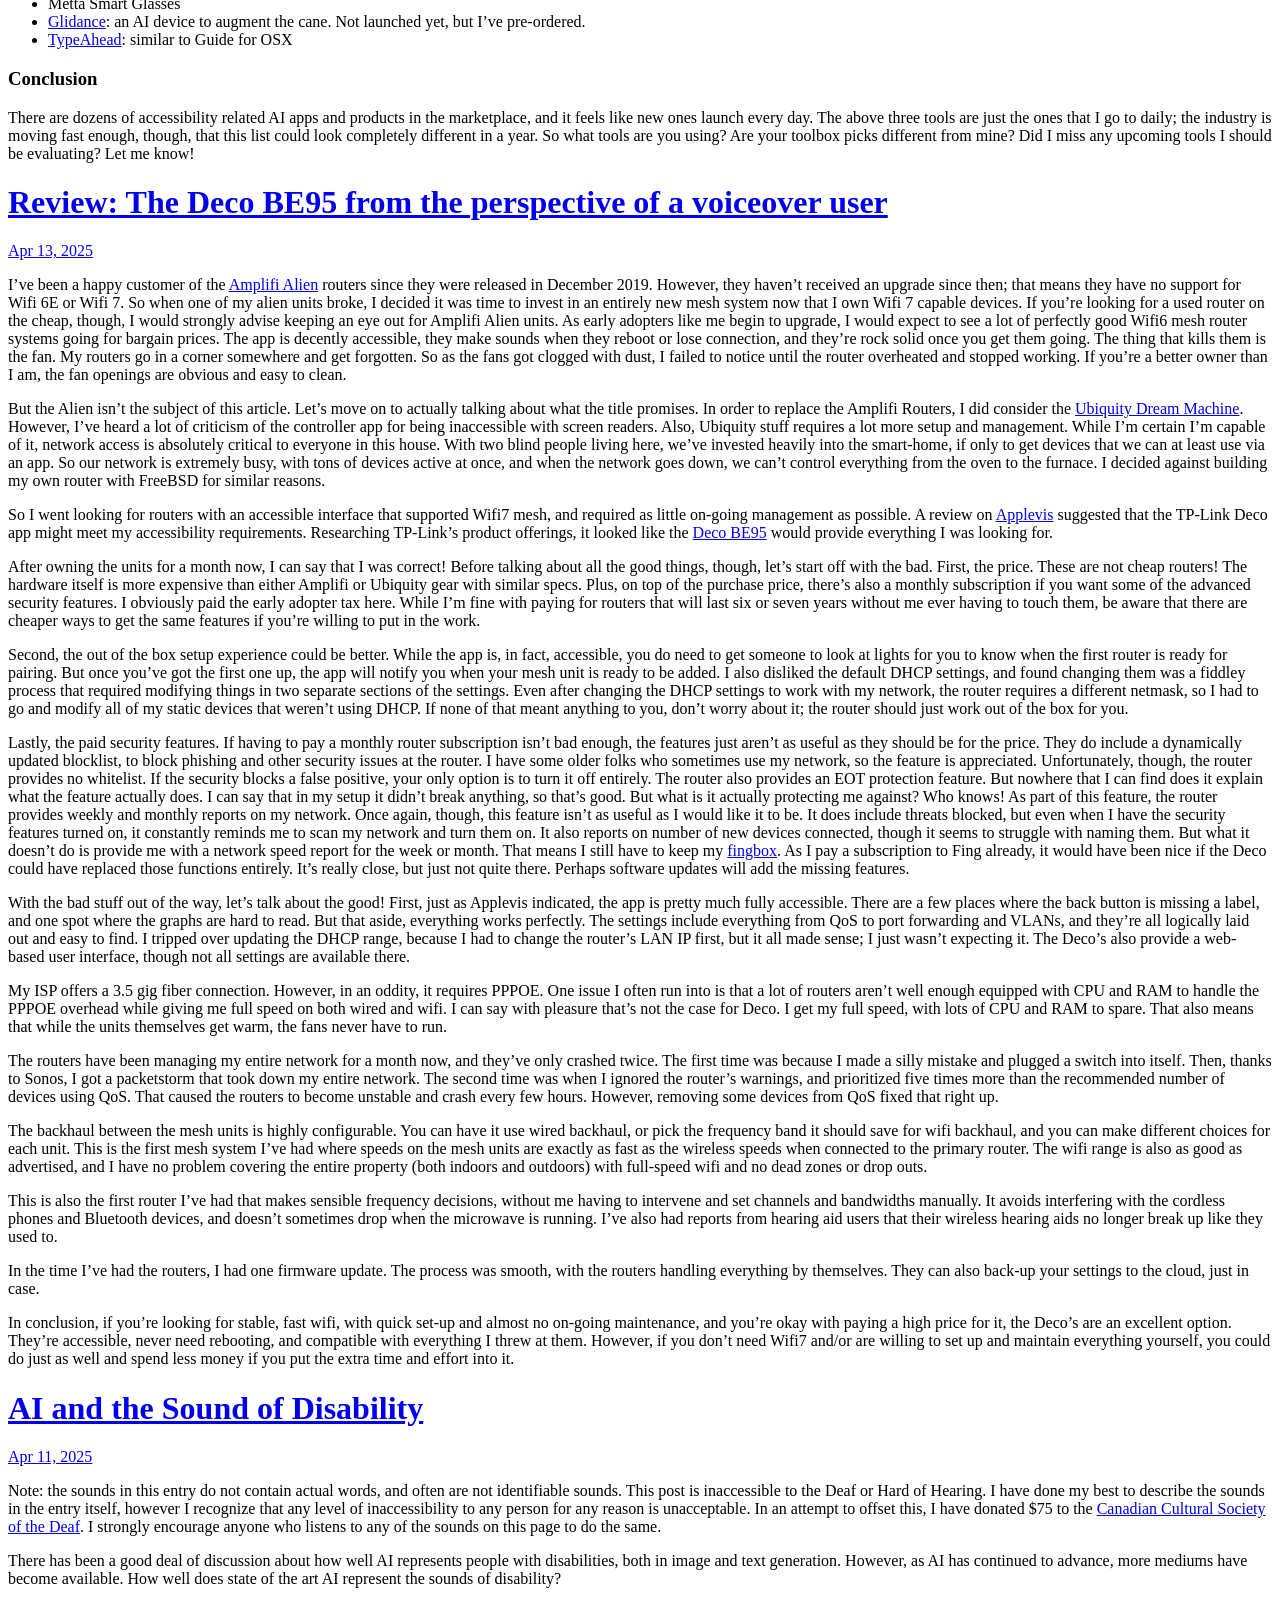
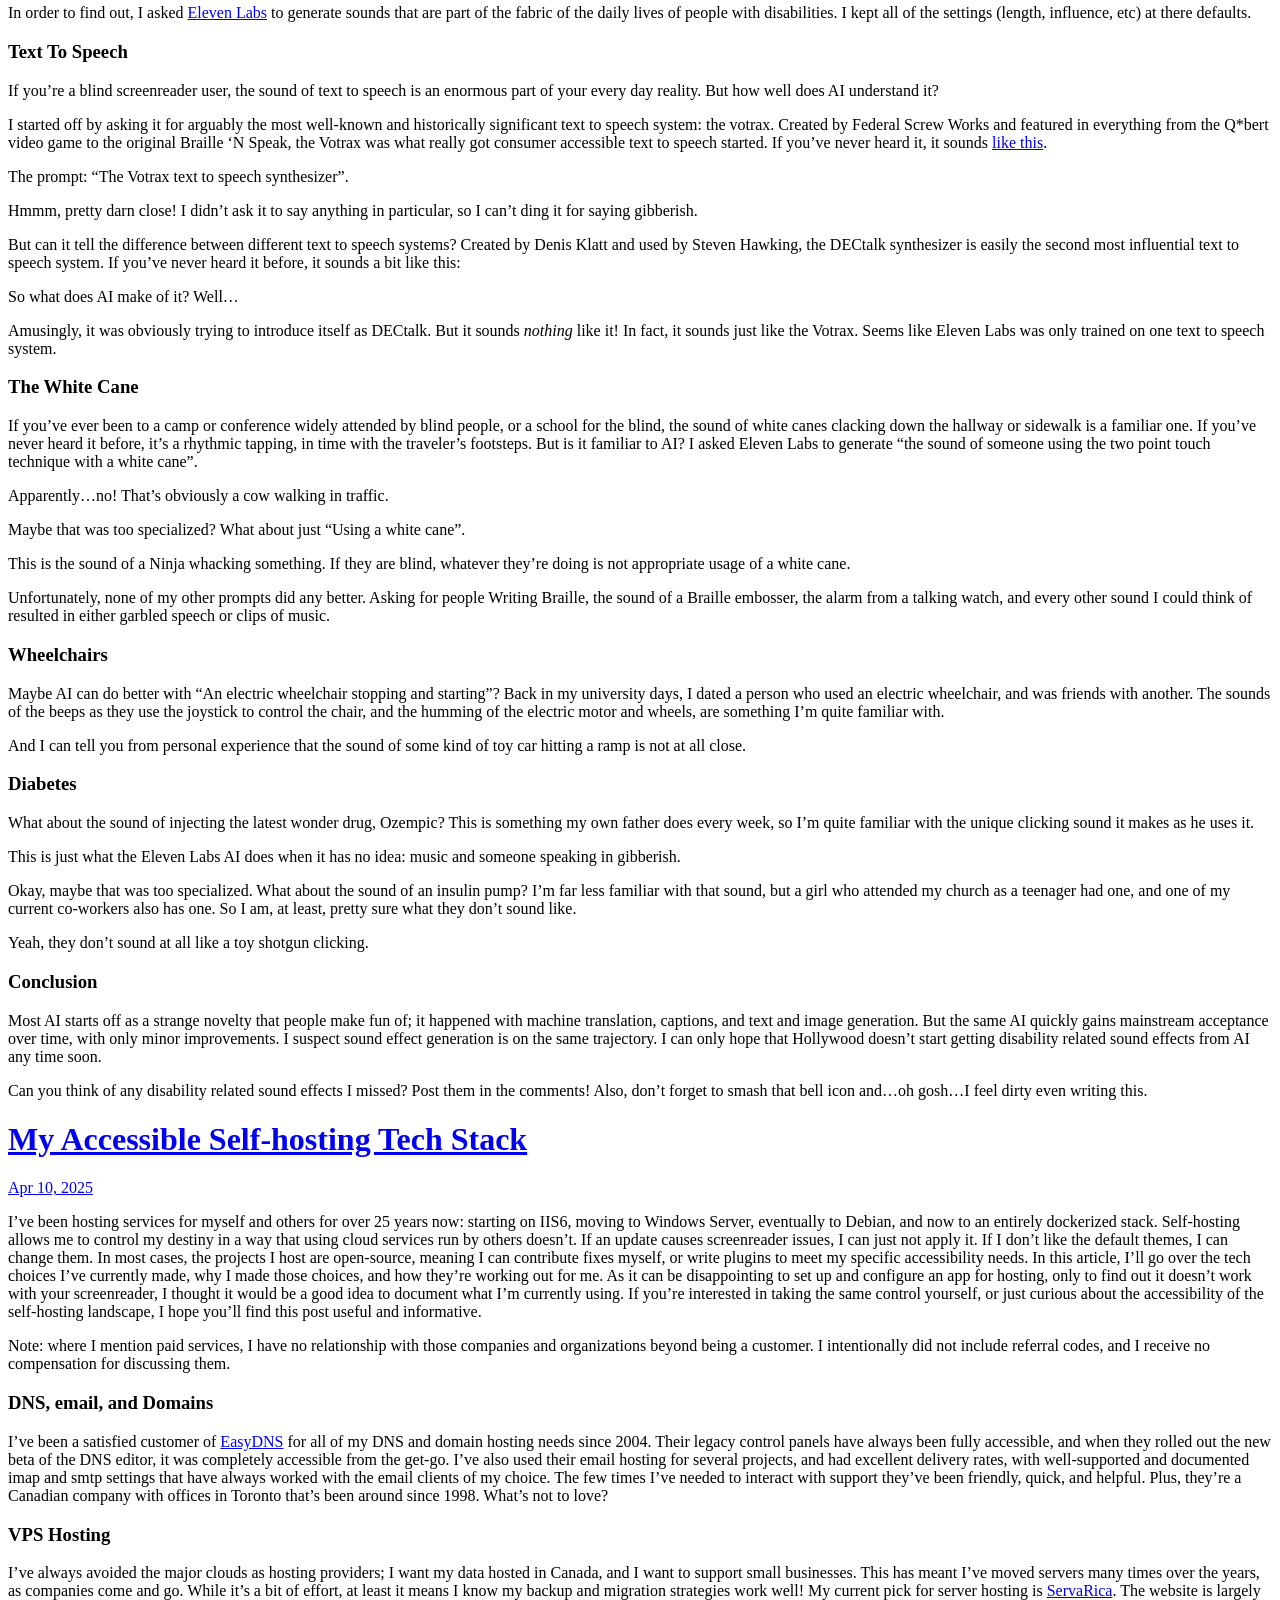
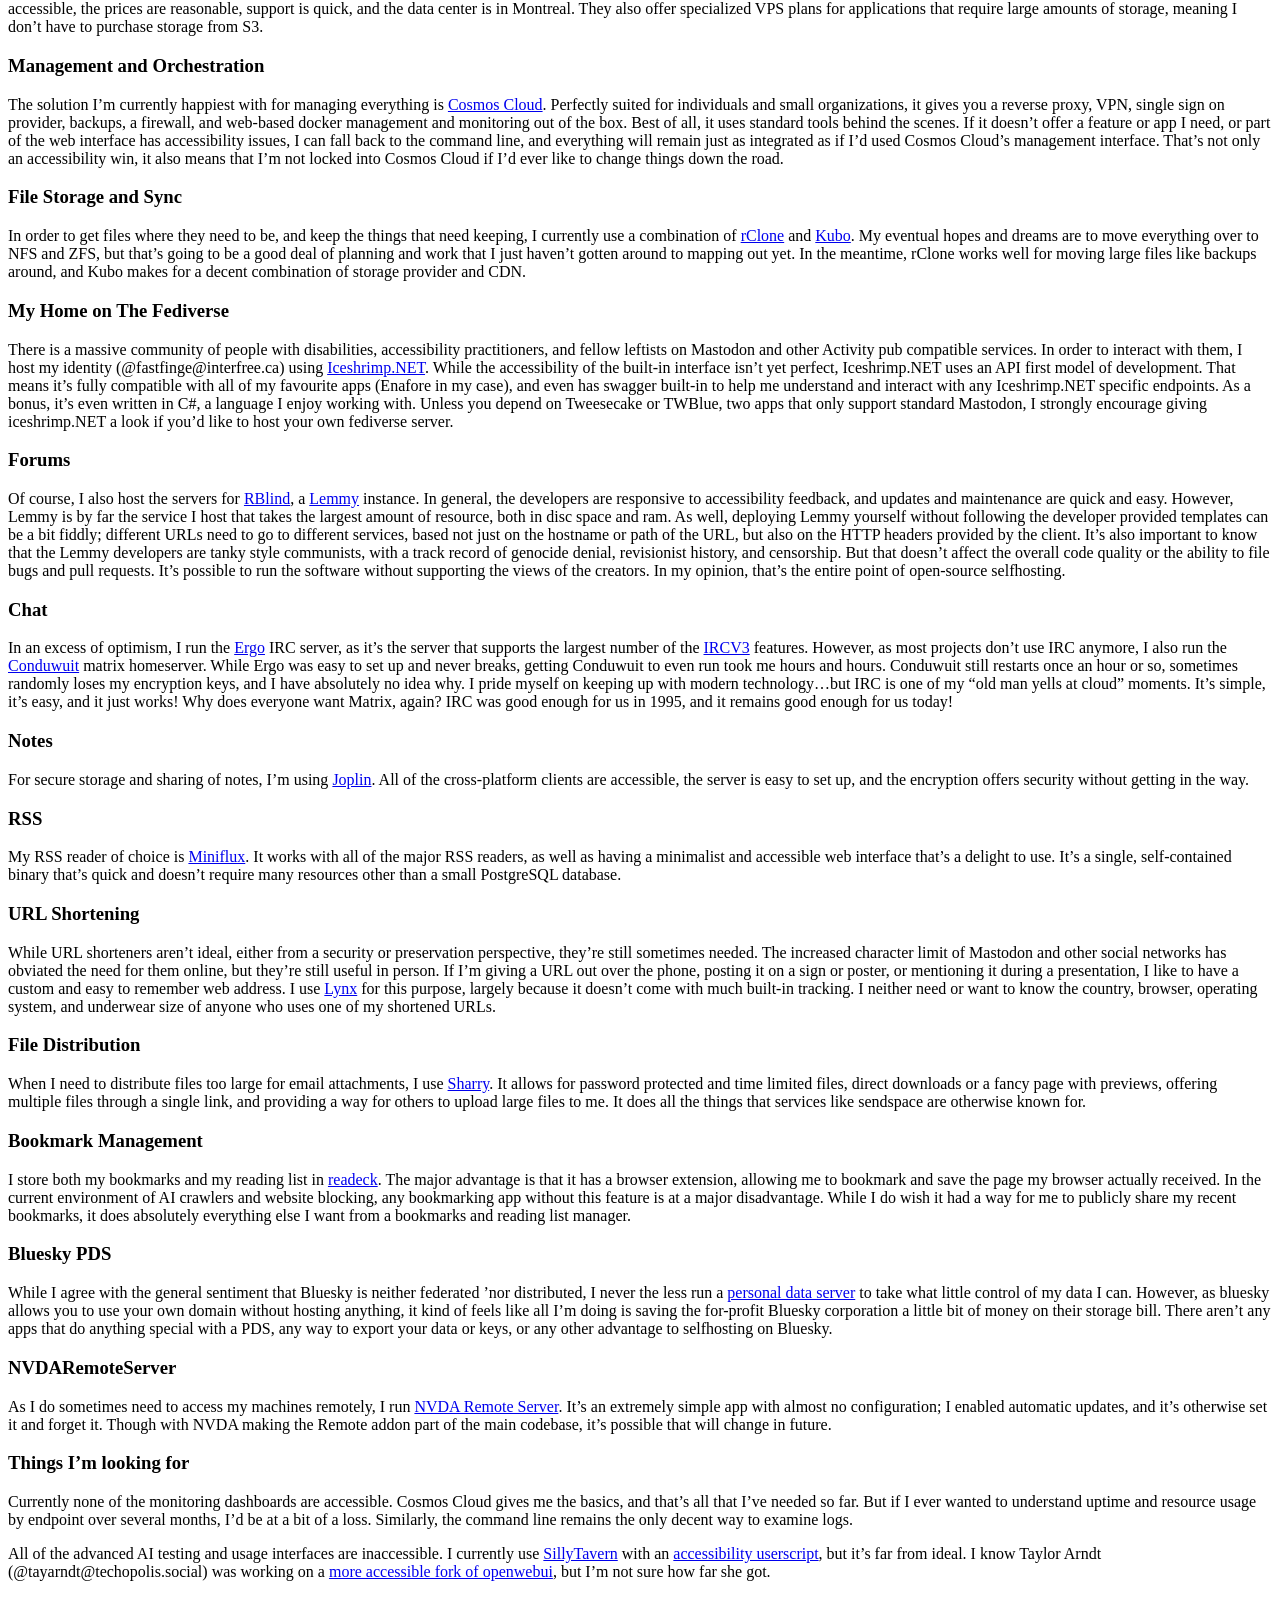
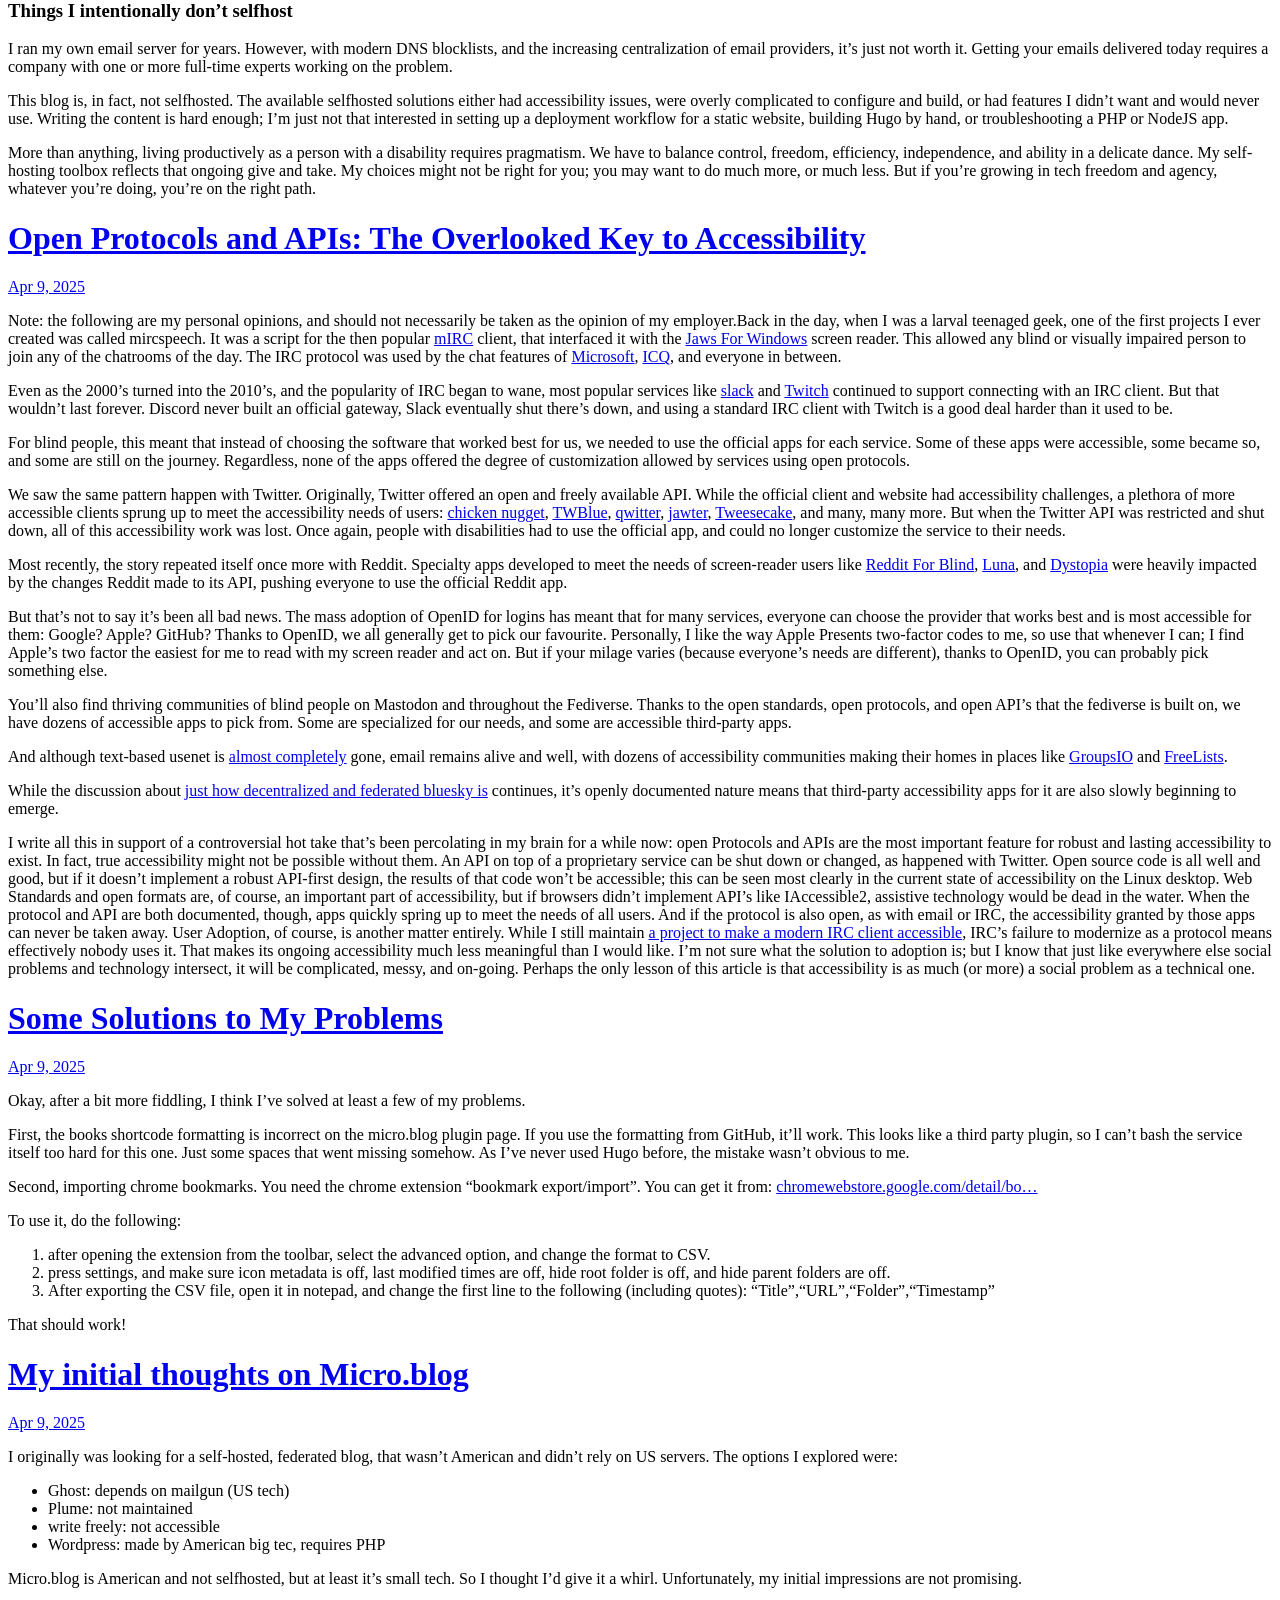
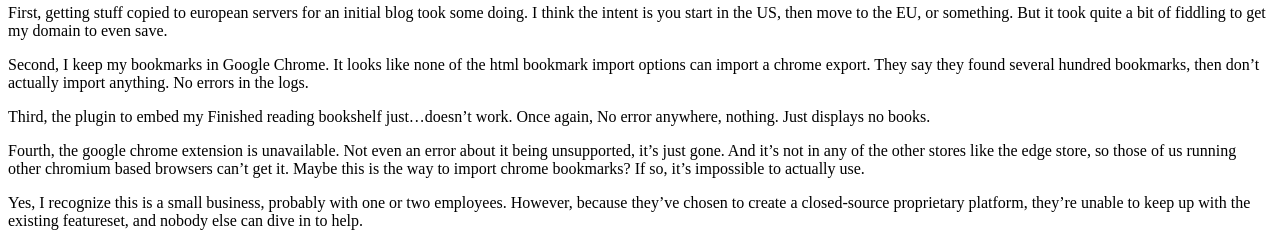
==== commit 367d0692: "Archiving from Micro.blog." ====
--- a/index.html
+++ b/index.html
@@ -21,6 +21,119 @@
 <div class="h-feed">
 
 	
+	
+	  <div class="h-entry">
+		
+			<h1><a href="https://stuff.interfree.ca/2025/04/24/review-the-new-dawn-by.html">Review: The New Dawn by Icalos</a></h1>
+		
+
+		<a href="https://stuff.interfree.ca/2025/04/24/review-the-new-dawn-by.html" class="u-url"><time class="dt-published" datetime="2025-04-24 13:54:26 -0400">Apr 24, 2025</time></a>
+
+		<div class="e-content">
+			 <p>Just finished: <a href="https://micro.blog/books/9781039489868">The New Dawn: A Humorous Isekai LitRPG</a> by Icalos 📚</p>
+<p>First off, this is book 5 in the Terminate The Other World series. As with most litrpg series, you can&rsquo;t just jump in; you need to start from book 1, and go in that order.  If you&rsquo;ve never read the series, I highly recommend it so long as you don&rsquo;t mind lengthy stat sheets in the first three books.  The books are well written and funny, and <a href="https://soundofsavy.com">Savy Des-Etages</a> is easily one of my favourite audiobook narrators.  In short, what happens when a cyborg terminator from a futuristic world is transported into a middle-ages world of stats and technology?  Read all five books to find out!</p>
+<p>In another rarity for litrpg, this is a series with an actual end that&rsquo;s satisfying and wraps everything up nicely. There also isn&rsquo;t a stat sheet anywhere in the entire book.  I do wonder, however, if this book is weirdly deep, or just deeply weird.  By the time you get to the end, you&rsquo;ll have encountered enough realms and dimensions and plains of reality to make your head spin.  I&rsquo;m not sure if all these things were somehow connected to platonic ideals, and trying to make a deep philosophical or religious point, or if they&rsquo;re just D&amp;D/superhero inspired weirdness.  I&rsquo;m also not sure if this book represents the author chafing against the limitations of his genre, or making a larger point about the dangers of measurement and the quantified self limiting personal actualization, or if it&rsquo;s just the outgrowth of trying to figure out how to write a satisfactory ending when your main character already has pretty much every possible power in the universe.</p>
+<p>Not being part of any east-Asian cultures, I also wonder a bit about characters like the celestial elves; it&rsquo;s possible this series steps over the line from making fun of wuxia tropes to making fun of cultures themselves.  Savy Des-Etages did an excellent job balancing the need to make the author intent clear, without doing cringy &ldquo;oriental&rdquo; accents most of the time.  I have the same discomfort with Beware of Chicken, though, so it&rsquo;s possible I&rsquo;m just over-sensitive.  I can&rsquo;t read any language other than English, and being blind I can&rsquo;t read subtitles at all, so I have no exposure to the artifacts these works are in dialogue with.</p>
+<p>Never the less, readers who enjoyed the other four books in this series will find this is a satisfying conclusion, offering closure, and ending the journey nicely.</p>
+
+		</div>
+	  </div>
+	
+	  <div class="h-entry">
+		
+			<h1><a href="https://stuff.interfree.ca/2025/04/19/theyre-not-joking-long-lines.html">Canadians: vote!</a></h1>
+		
+
+		<a href="https://stuff.interfree.ca/2025/04/19/theyre-not-joking-long-lines.html" class="u-url"><time class="dt-published" datetime="2025-04-19 10:47:01 -0400">Apr 19, 2025</time></a>
+
+		<div class="e-content">
+			 <p>They’re not joking: <a href="https://www.cbc.ca/news/canada/long-lines-advance-voting-1.7514157">Long lines at polling stations as Canadians turn up for advance voting | CBC News</a>. I arrived at 8:55 AM, five minutes before voting even opened, and the line was already out the door. It moved fairly quickly, but the entire process still took over an hour. And the line kept growing as people continued to arrive.  If you’re hoping to vote, be ready for that! Also: vote anyway! As for accessibility, I chose to go with a family member to assist me this time. While the Braille version was available and offered, my riding is one where a protest group has chosen to make the printed version over a meter long. I dread to think what the Braille template would be like! I also didn’t want to hold up the long line by figuring it out.  The person helping me unfortunately had to complete a lengthy form, so I’m not sure that process was any faster. But the workers were well trained, and knew what needed to happen; glad to see the training continue to improve!</p>
+
+		</div>
+	  </div>
+	
+	  <div class="h-entry">
+		
+			<h1><a href="https://stuff.interfree.ca/2025/04/16/review-the-beeginning-a-dungeoncore.html">Review: The Bee-ginning: A Dungeon-Core LitRPG by Icalos</a></h1>
+		
+
+		<a href="https://stuff.interfree.ca/2025/04/16/review-the-beeginning-a-dungeoncore.html" class="u-url"><time class="dt-published" datetime="2025-04-16 19:21:38 -0400">Apr 16, 2025</time></a>
+
+		<div class="e-content">
+			 <p>Read: <a href="https://micro.blog/books/9781039478725">The Bee-ginning: A Dungeon-Core LitRPG</a> by Icalos 📚</p>
+<p>You should have been warned by the name: &ldquo;stuff&rdquo; is a perfectly accurate representation of what this is. Thus far, we&rsquo;ve had a review of a router, articles about AI, and thoughts on accessibility.  There&rsquo;s probably a review of a meet thermometer coming up in the near future; obviously, the key to gaining readers is to publish random articles on subject matter so diverse that nobody in the world could care about all of it.</p>
+<p>Anyway!  This is, oddly, the second LitRPG I&rsquo;ve read about bees.  The first was <a href="https://micro.blog/books/G49350504">The Beesong Chronicles</a> by Benjamin Medrano.  But where that book focused on a single bee discovering the wider world, this book focuses on a dungeon master creating a bee dungeon. Well, a tower. Or&hellip;more of a field with lots of bees in it.</p>
+<p>I do enjoy dungeon core books, but that wasn&rsquo;t the primary reason I picked this up.  I was familiar with, and really loved, the other popular series by Icalos, called terminate the other world.  Not only did the humour work for me, the narrator was also spectacular.  <a href="https://soundofsavy.com/">Savy Des-Etages</a> is so enormously talented that I could enjoy listening to her read out a long list of numbers for an hour and a half.  In fact, I have!</p>
+<p>That actually marks the most noticeable improvement in this new series from terminate the other world.  While it&rsquo;s a dungeon core litrpg, and progression and advancement are still important, the stat sheet has been vastly simplified with many numbers entirely removed.  At least in the audio format, this works well. It balances a sense of numbers and progression, with telling a story and not getting bogged down in 90 minutes of reciting charts.  Terminate The Other World tried to improve on that as the series went on, but because of the nature of the plot it was stuck with several different stat sheets for a single character.</p>
+<p>So how about that story and plot?  This is a fish out of water type story: a simple, impoverished peasant boy suddenly finds himself in charge of vast dungeon-like powers and resources, but with no related experience and no idea what to do.  Thankfully, there&rsquo;s always bees!  This is a slow build, with lots of character development for our anxious protagonist.  As I quite liked him, that was a plus in my book. But if you dislike him for whatever reason, this just won&rsquo;t be for you. With a few diversions, you&rsquo;re spending most of the book with him.  Also, I really have no idea about the accuracy of the beekeeping involved, but if you&rsquo;re a professional beekeeper, I could easily see you getting frustrated with it.</p>
+<p>As expected from Savy, the narration is absolutely first-class.  Although this book doesn&rsquo;t give her quite as much to do, what it does give her, she executes well.  She&rsquo;s one of the few British people who can do an American accent without sounding annoying or fake.</p>
+<p>Although the book is obviously the first in a series, it does end in a satisfying place, giving readers closure and completion, while also leaving things to look forward to in the next book.</p>
+<p>If you already know you enjoy litRPG, dungeon core, or Icalos, you should absolutely pick up this book; if you enjoy listening, it&rsquo;s even better in audio. If you&rsquo;ve never heard of dungeon core, or litRPG, this actually wouldn&rsquo;t be a bad place to start.</p>
+
+		</div>
+	  </div>
+	
+	  <div class="h-entry">
+		
+			<h1><a href="https://stuff.interfree.ca/2025/04/15/can-ai-help-me-read.html">Can AI help me read scans of golden-age science fiction magazines?</a></h1>
+		
+
+		<a href="https://stuff.interfree.ca/2025/04/15/can-ai-help-me-read.html" class="u-url"><time class="dt-published" datetime="2025-04-15 20:32:28 -0400">Apr 15, 2025</time></a>
+
+		<div class="e-content">
+			 <p>I&rsquo;ve always loved golden-age pulp science fiction.  Unfortunately, the scans of magazines like astounding are generally of poor enough quality that standard OCR struggles with them.</p>
+<p>So I thought: what better use for AI than reading public domain science fiction?  I downloaded a <a href="https://archive.org/details/sim_astounding-science-fiction_1955-03_55_1">random issue of Astounding Science Fiction and Fantasy from the internet archive</a>, this one printed in 1955. I started by grabbing the PDF.</p>
+<p>First, I tried uploading it to Chat GPT with the following prompt: &ldquo;I love reading golden age science fiction from the public domain. Unfortunately, the magazine scans are generally not accessible, and the OCR doesn&rsquo;t do a good job. Could you produce an accessible version of this PDF?&rdquo;</p>
+<p>It responded &ldquo;I’ve converted the March 1955 issue of Astounding Science Fiction into an accessible plain text version. You can download it using the link below&rdquo;. Unfortunately, the .txt file it offered me consisted of&hellip;74,498 blank lines. When I informed it of this fact, it tried to just run an OCR tool on the PDF. But that produced identical results to the OCR done by archive.org. In both cases, the first page reads like this: &ldquo;March 1955 - 35 Cents ‘ Astoundinc
+BCIENCE FICTIOw | Sense From Thnucht Nivide .. &hellip;&hellip; —_—&rdquo;.  Not really readable!</p>
+<p>So I tried Google Gemini 2.5. It was more promising! It began outputting perfect versions of each page, with everything nicely marked for screen readers.  Unfortunately, it got to page 12 and timed out. Also, it sighted the source of every paragraph with a footnote that lead back to the PDF. Yes, Gemini, I know that the text came from the PDF I just uploaded to you! This is also annoying to read with a screen reader. It&rsquo;s output looks like this:</p>
+<blockquote>
+<p>Astounding SCIENCE FICTION
+Volume LV, Number 1 - March 1955
+(Cover)
+• Image: Sense From Thought Divide
+• Price: 35 Cents
+(Page 2 - Advertisement)
+• NICK CARTER MASTER DETECTIVE
+• Suspense-packed case histories with America&rsquo;s top fictional sleuth.
+• SUNDAYS 4:30 pm EST
+• MUTUAL Broadcasting System MBS</p>
+</blockquote>
+<p>So I figured: the timeout is probably because I&rsquo;m using the official gemini interface. What if I try BasiliskLLM? Unfortunately, it only supports images, not pdfs. So I thought I&rsquo;d download the raw images from the Internet Archive.  Unfortunately&hellip;they&rsquo;re in JPEG2000, and it doesn&rsquo;t support that image format!</p>
+<p>Deep breaths.  Okay! How about Google Notebook? It might have longer timeouts, right?  I gave it the PDF file and the prompt, and it did the same thing Chat GPT did, and just performed basic OCR.  So I asked: &ldquo;There are lots of OCR errors. Could you correct them based on the images in the PDF?&rdquo; It gave me output like this:</p>
+<blockquote>
+<p>Yes, I can certainly help you with correcting the OCR errors based on the images in the PDF. Here are some of the corrections I&rsquo;ve identified, presented by the source page number:
+•
+Page 1 :
+◦
+&ldquo;Sense Fram Thauoht Nivide ..&rdquo; should likely be &ldquo;Sense From Thought Divide ..&rdquo;
+◦
+&ldquo;mee stounding&rdquo; should likely be &ldquo;the astounding&rdquo;
+•
+Page 2 :
+◦
+&ldquo;ety he&rdquo; should likely be &ldquo;at the&rdquo;
+◦
+&ldquo;(LEASE PRINT) ro Mail&rdquo; should likely be &ldquo;(PLEASE PRINT) to Mail&rdquo;</p>
+</blockquote>
+<p>Even deeper breaths! Not useful. Okay, but we&rsquo;re getting closer. How about if I ask &ldquo;Please provide the fully corrected text.&rdquo; It replies, &ldquo;NotebookLM can’t answer this question. Try rephrasing it, or ask a different question.&rdquo;  I might pass out if I take anymore deep breaths.</p>
+<p>Right, but that gives me something else to try. What about using Chat GPT canvas, changing the model to 4o, and giving a more specific prompt:
+&ldquo;I love reading golden age science fiction from the public domain. Unfortunately, the magazine scans are generally not accessible, and the OCR doesn&rsquo;t do a good job. I need the text from this PDF accurately transcribed, correctly formatted , with all the text, and descriptions of any artwork.&rdquo;</p>
+<p>Close! Unfortunately, that causes it to describe the artwork and summarize the text.  I fiddled with the prompt, but it would always start summarizing after a few pages.</p>
+<p>Okay, what if we don&rsquo;t give it the PDF? Can it handle images? Let&rsquo;s modify the prompt a bit, and upload a zip file of an image of each page: &ldquo;I love reading golden age science fiction from the public domain. Unfortunately, magazine scans are not accessible, and OCR doesn&rsquo;t do a good job. I need this magazine accurately transcribed, correctly formatted , with all the text, and descriptions of any artwork.&rdquo;</p>
+<p>Once I switched to using the 4o reasoning model, that did the trick. It did the first eight pages, then asked me if I wanted any changes, or if it should continue.</p>
+<p>Here&rsquo;s the admittedly impressive sample output it gave me: <!-- raw HTML omitted -->astounding-1955-03-story1.html<!-- raw HTML omitted --></p>
+<p>In conclusion, AI can almost, but not quite do this. The problems I had were more a matter of tooling.  If I was serious about reading these magazines regularly, for more than just entertainment value, my best bet would be to write a program to:</p>
+<ul>
+<li>feed AI an image of each page, and instruct it to transcribe it into markdown</li>
+<li>check that the result is an expected length and contains markdown formatting</li>
+<li>compare the AI page with standard inaccurate OCR, to sanity check that some of the expected text is present</li>
+<li>add each page to the final markdown file, and convert it to html</li>
+</ul>
+<p>Getting an AI to write the code to do this is, however, left as a project for the reader.</p>
+
+		</div>
+	  </div>
 	
 	  <div class="h-entry">
 		
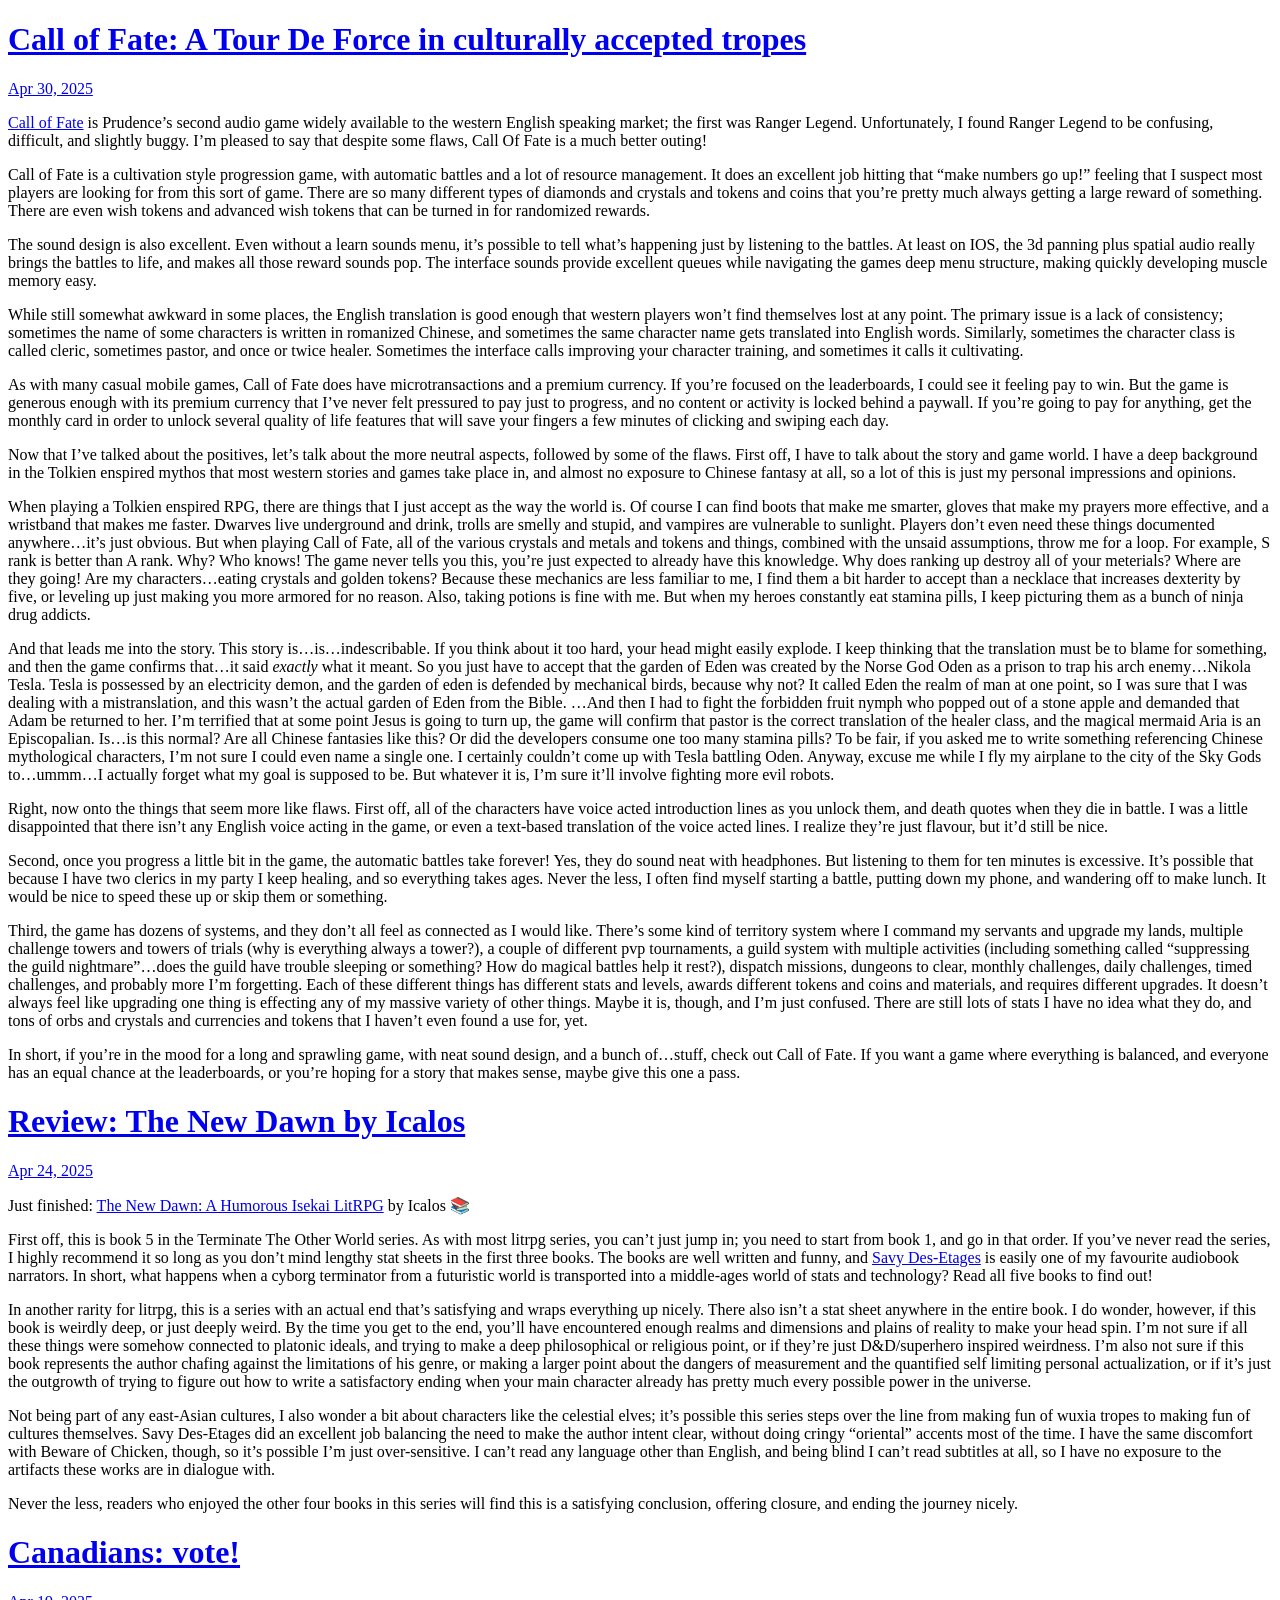
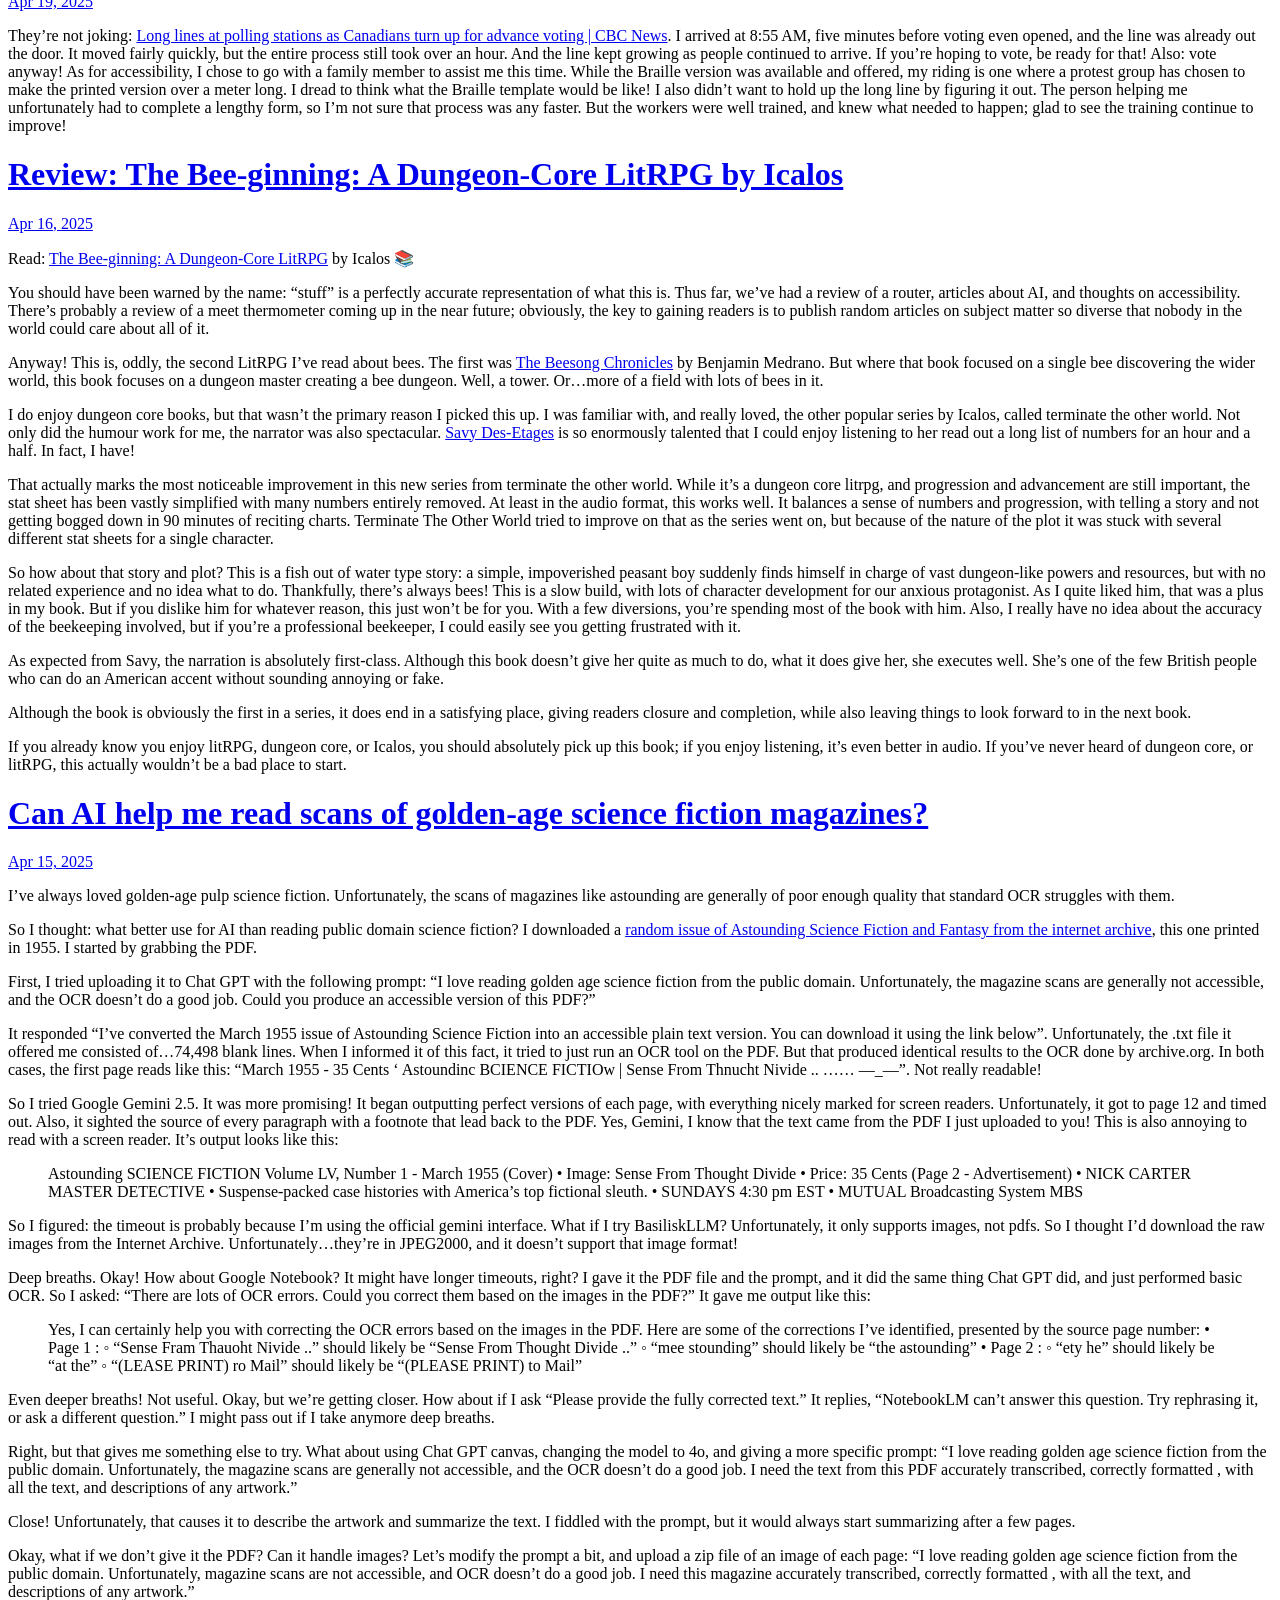
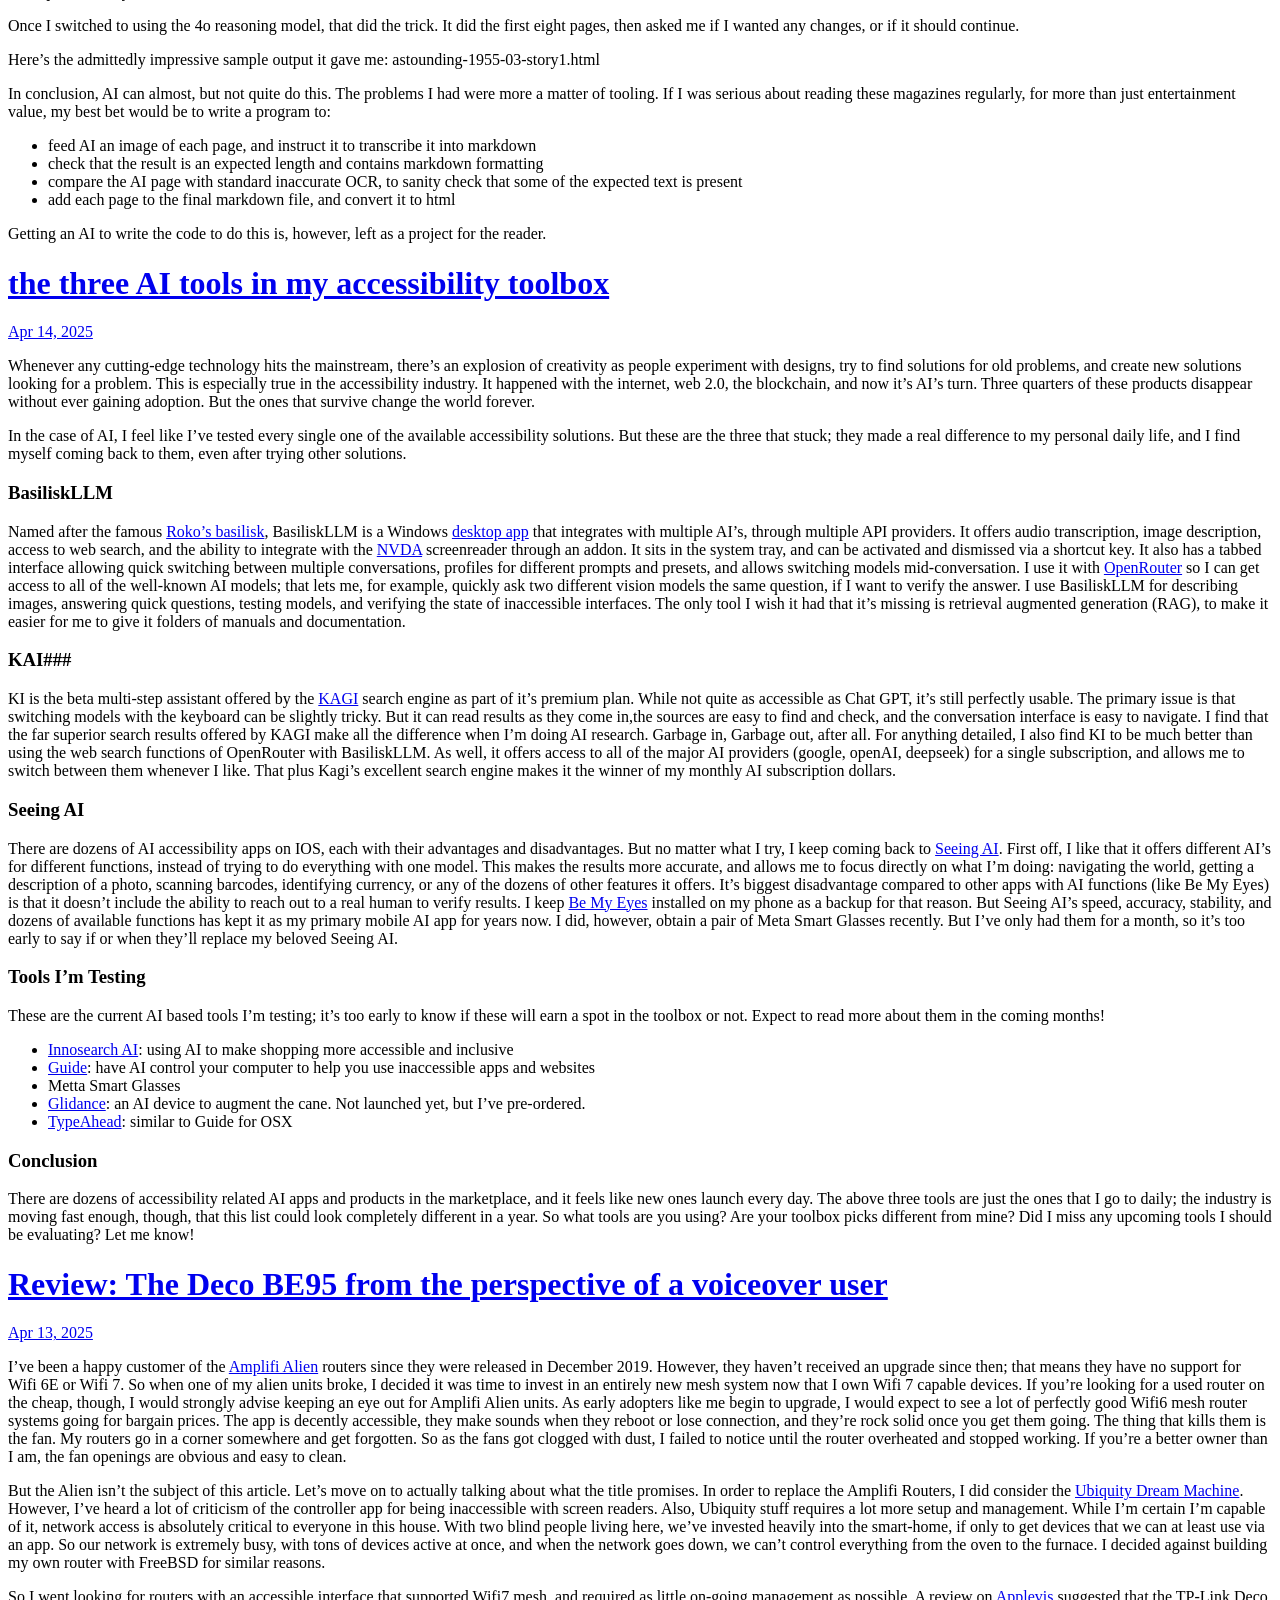
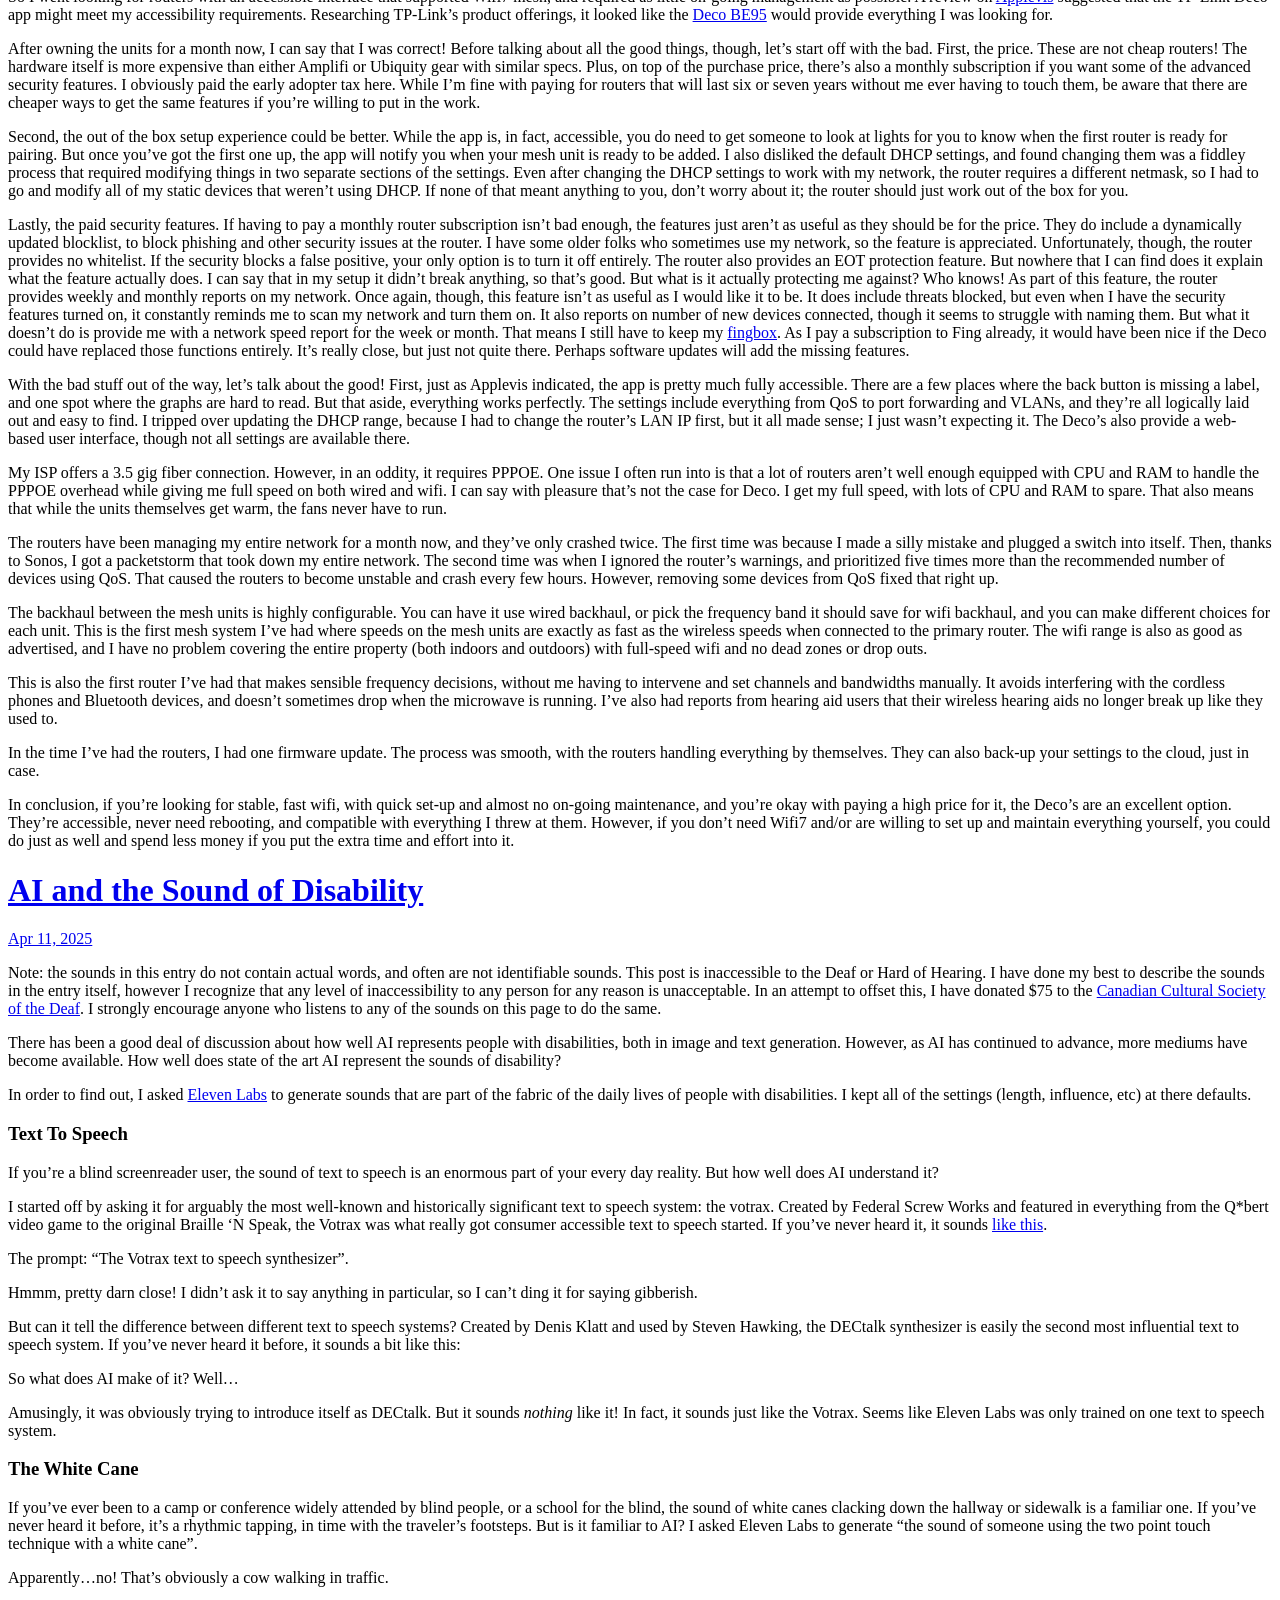
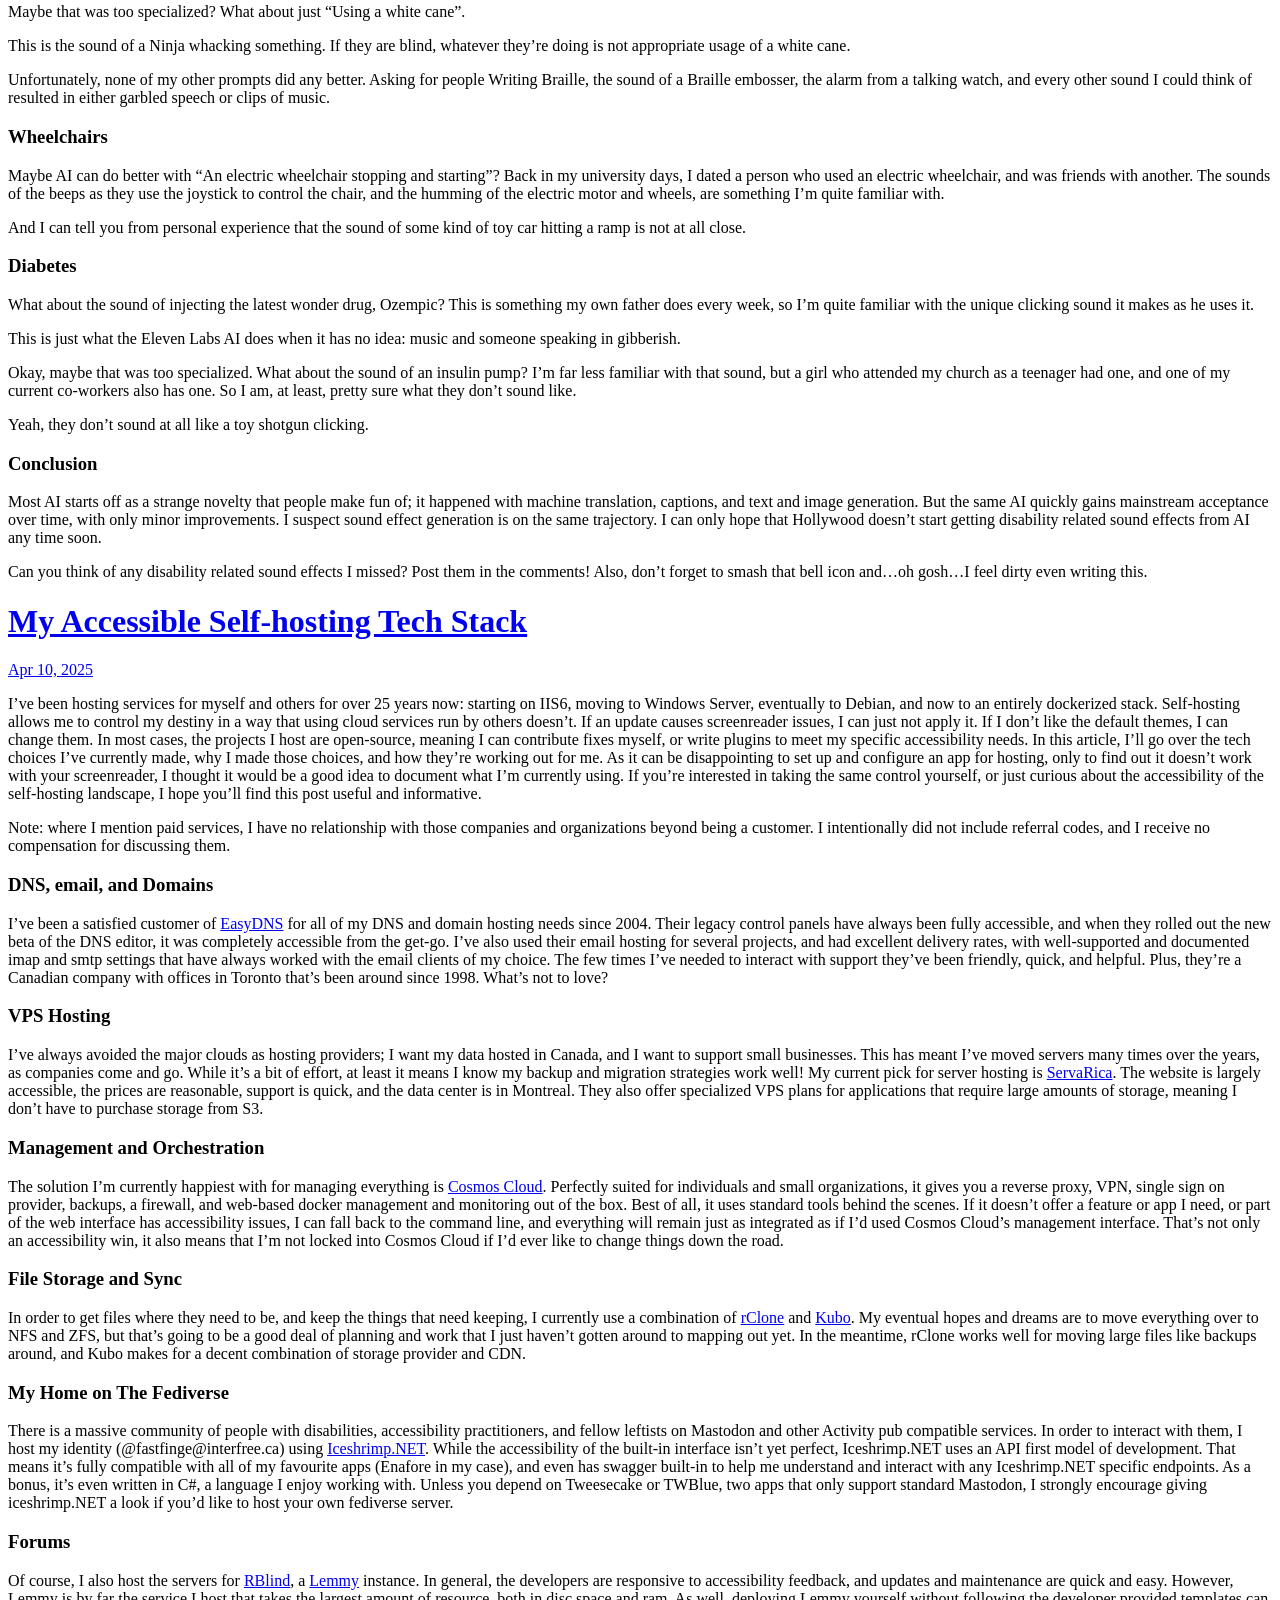
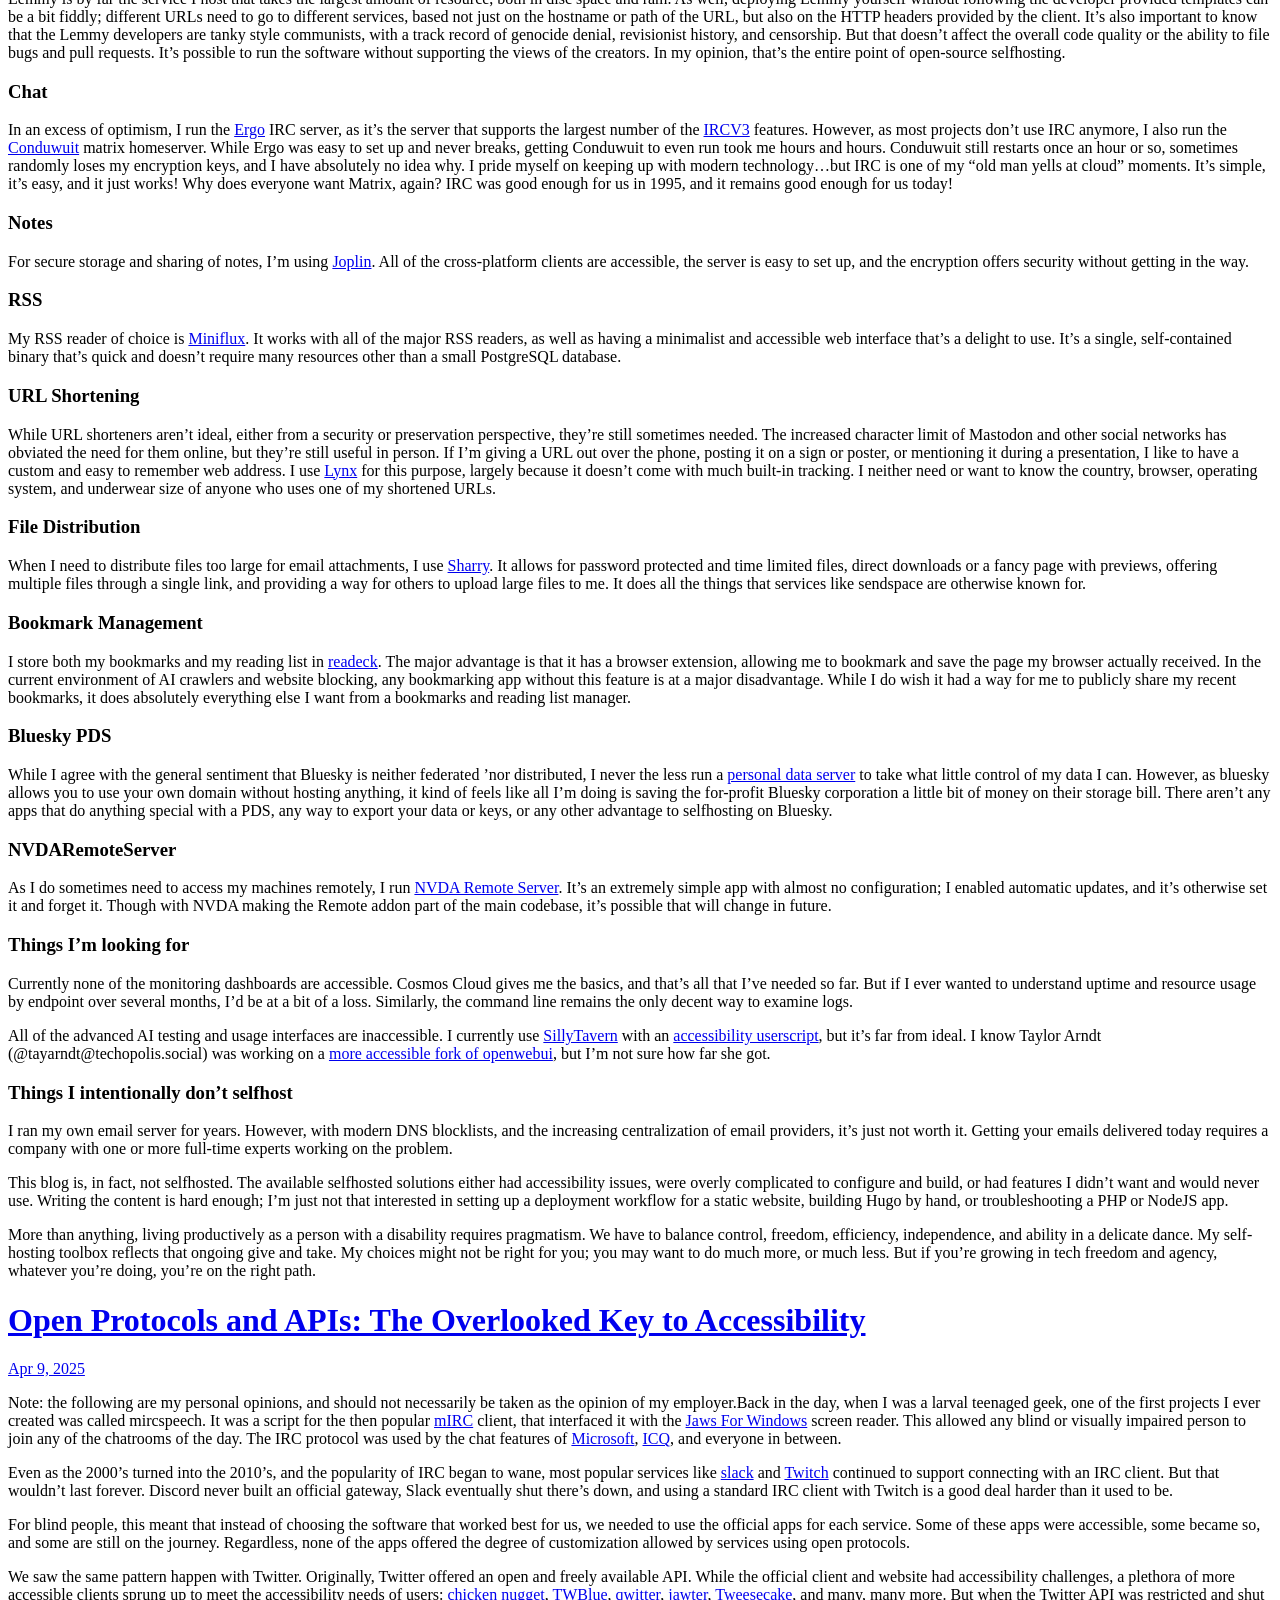
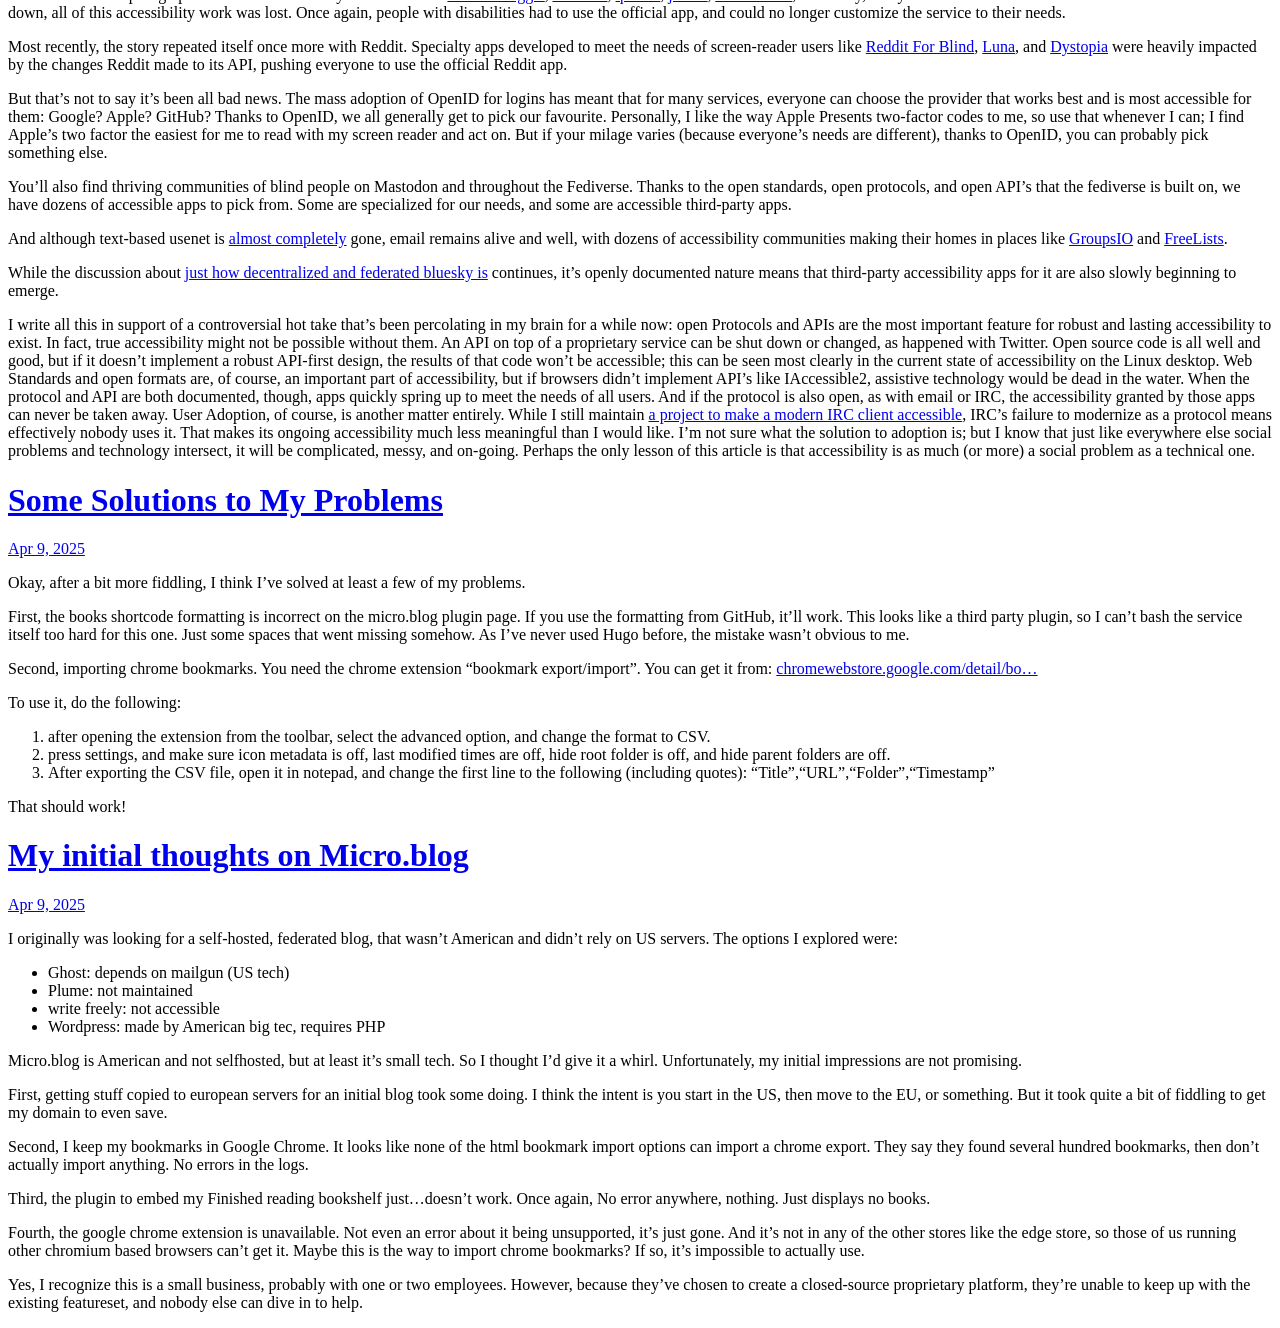
==== commit e2db7ac7: "Archiving from Micro.blog." ====
--- a/index.html
+++ b/index.html
@@ -21,6 +21,30 @@
 <div class="h-feed">
 
 	
+	
+	  <div class="h-entry">
+		
+			<h1><a href="https://stuff.interfree.ca/2025/04/30/call-of-fate-a-tour.html">Call of Fate: A Tour De Force in culturally accepted tropes</a></h1>
+		
+
+		<a href="https://stuff.interfree.ca/2025/04/30/call-of-fate-a-tour.html" class="u-url"><time class="dt-published" datetime="2025-04-30 13:22:48 -0400">Apr 30, 2025</time></a>
+
+		<div class="e-content">
+			 <p><a href="https://www.appshubforvisuallyimpaired.com/call-of-fate">Call of Fate</a> is Prudence&rsquo;s second audio game widely available to the western English speaking market; the first was Ranger Legend.  Unfortunately, I found Ranger Legend to be confusing, difficult, and slightly buggy.  I&rsquo;m pleased to say that despite some flaws, Call Of Fate is a much better outing!</p>
+<p>Call of Fate is a cultivation style progression game, with automatic battles and a lot of resource management.  It does an excellent job hitting that &ldquo;make numbers go up!&rdquo; feeling that I suspect most players are looking for from this sort of game.  There are so many different types of diamonds and crystals and tokens and coins that you&rsquo;re pretty much always getting a large reward of something.  There are even wish tokens and advanced wish tokens that can be turned in for randomized rewards.</p>
+<p>The sound design is also excellent.  Even without a learn sounds menu, it&rsquo;s possible to tell what&rsquo;s happening just by listening to the battles.  At least on IOS, the 3d panning plus spatial audio really brings the battles to life, and makes all those reward sounds pop.  The interface sounds provide excellent queues while navigating the games deep menu structure, making quickly developing muscle memory easy.</p>
+<p>While still somewhat awkward in some places, the English translation is good enough that western players won&rsquo;t find themselves lost at any point.  The primary issue is a lack of consistency; sometimes the name of some characters is written in romanized Chinese, and sometimes the same character name gets translated into English words. Similarly, sometimes the character class is called cleric, sometimes pastor, and once or twice healer. Sometimes the interface calls improving your character training, and sometimes it calls it cultivating.</p>
+<p>As with many casual mobile games, Call of Fate does have microtransactions and a premium currency.  If you&rsquo;re focused on the leaderboards, I could see it feeling pay to win.  But the game is generous enough with its premium currency that I&rsquo;ve never felt pressured to pay just to progress, and no content or activity is locked behind a paywall.  If you&rsquo;re going to pay for anything, get the monthly card in order to unlock several quality of life features that will save your fingers a few minutes of clicking and swiping each day.</p>
+<p>Now that I&rsquo;ve talked about the positives, let&rsquo;s talk about the more neutral aspects, followed by some of the flaws.  First off, I have to talk about the story and game world.  I have a deep background in the Tolkien enspired mythos that most western stories and games take place in, and almost no exposure to Chinese fantasy at all, so a lot of this is just my personal impressions and opinions.</p>
+<p>When playing a Tolkien enspired RPG, there are things that I just accept as the way the world is. Of course I can find boots that make me smarter, gloves that make my prayers more effective, and a wristband that makes me faster. Dwarves live underground and drink, trolls are smelly and stupid, and vampires are vulnerable to sunlight.  Players don&rsquo;t even need these things documented anywhere&hellip;it&rsquo;s just obvious.  But when playing Call of Fate, all of the various crystals and metals and tokens and things, combined with the unsaid assumptions, throw me for a loop. For example, S rank is better than A rank. Why? Who knows! The game never tells you this, you&rsquo;re just expected to already have this knowledge. Why does ranking up destroy all of your meterials? Where are they going! Are my characters&hellip;eating crystals and golden tokens? Because these mechanics are less familiar to me, I find them a bit harder to accept than a necklace that increases dexterity by five, or leveling up just making you more armored for no reason.  Also, taking potions is fine with me. But when my heroes constantly eat stamina pills, I keep picturing them as a bunch of ninja drug addicts.</p>
+<p>And that leads me into the story.  This story is&hellip;is&hellip;indescribable.  If you think about it too hard, your head might easily explode.  I keep thinking that the translation must be to blame for something, and then the game confirms that&hellip;it said <em>exactly</em> what it meant.  So you just have to accept that the garden of Eden was created by the Norse God Oden as a prison to trap his arch enemy&hellip;Nikola Tesla.  Tesla is possessed by an electricity demon, and the garden of eden is defended by mechanical birds, because why not? It called Eden the realm of man at one point, so I was sure that I was dealing with a mistranslation, and this wasn&rsquo;t the actual garden of Eden from the Bible. &hellip;And then I had to fight the forbidden fruit nymph who popped out of a stone apple and demanded that Adam be returned to her. I&rsquo;m terrified that at some point Jesus is going to turn up, the game will confirm that pastor is the correct translation of the healer class, and the magical mermaid Aria is an Episcopalian.  Is&hellip;is this normal?  Are all Chinese fantasies like this? Or did the developers consume one too many stamina pills?  To be fair, if you asked me to write something referencing Chinese mythological characters, I&rsquo;m not sure I could even name a single one.  I certainly couldn&rsquo;t come up with Tesla battling Oden.  Anyway, excuse me while I fly my airplane to the city of the Sky Gods to&hellip;ummm&hellip;I actually forget what my goal is supposed to be. But whatever it is, I&rsquo;m sure it&rsquo;ll involve fighting more evil robots.</p>
+<p>Right, now onto the things that seem more like flaws.  First off, all of the characters have voice acted introduction lines as you unlock them, and death quotes when they die in battle. I was a little disappointed that there isn&rsquo;t any English voice acting in the game, or even a text-based translation of the voice acted lines. I realize they&rsquo;re just flavour, but it&rsquo;d still be nice.</p>
+<p>Second, once you progress a little bit in the game, the automatic battles take forever!  Yes, they do sound neat with headphones. But listening to them for ten minutes is excessive.  It&rsquo;s possible that because I have two clerics in my party I keep healing, and so everything takes ages.  Never the less, I often find myself starting a battle, putting down my phone, and wandering off to make lunch.  It would be nice to speed these up or skip them or something.</p>
+<p>Third, the game has dozens of systems, and they don&rsquo;t all feel as connected as I would like. There&rsquo;s some kind of territory system where I command my servants and upgrade my lands, multiple challenge towers and towers of trials (why is everything always a tower?), a couple of different pvp tournaments, a guild system with multiple activities (including something called &ldquo;suppressing the guild nightmare&rdquo;&hellip;does the guild have trouble sleeping or something? How do magical battles help it rest?), dispatch missions, dungeons to clear, monthly challenges, daily challenges, timed challenges, and probably more I&rsquo;m forgetting.  Each of these different things has different stats and levels, awards different tokens and coins and materials, and requires different upgrades.  It doesn&rsquo;t always feel like upgrading one thing is effecting any of my massive variety of other things.  Maybe it is, though, and I&rsquo;m just confused.  There are still lots of stats I have no idea what they do, and tons of orbs and crystals and currencies and tokens that I haven&rsquo;t even found a use for, yet.</p>
+<p>In short, if you&rsquo;re in the mood for a long and sprawling game, with neat sound design, and a bunch of&hellip;stuff, check out Call of Fate.  If you want a game where everything is balanced, and everyone has an equal chance at the leaderboards, or you&rsquo;re hoping for a story that makes sense, maybe give this one a pass.</p>
+
+		</div>
+	  </div>
 	
 	  <div class="h-entry">
 		
